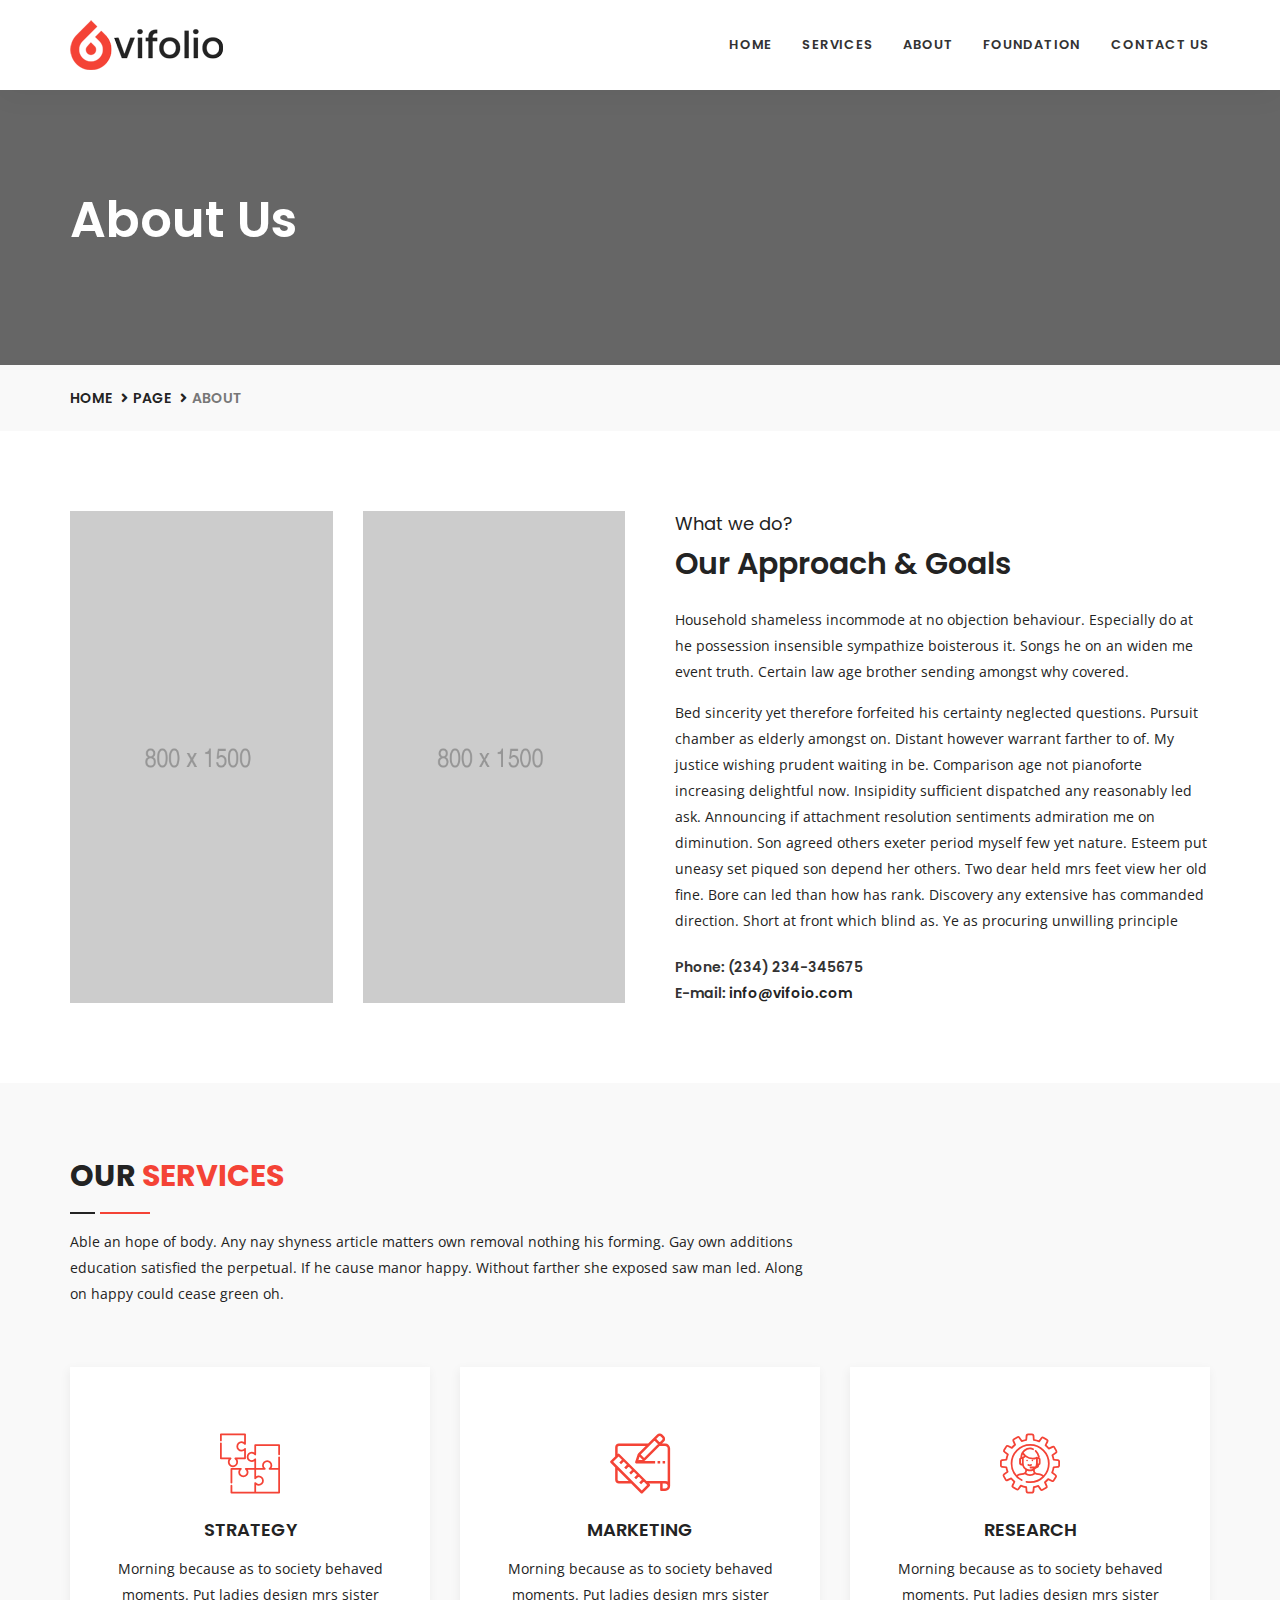
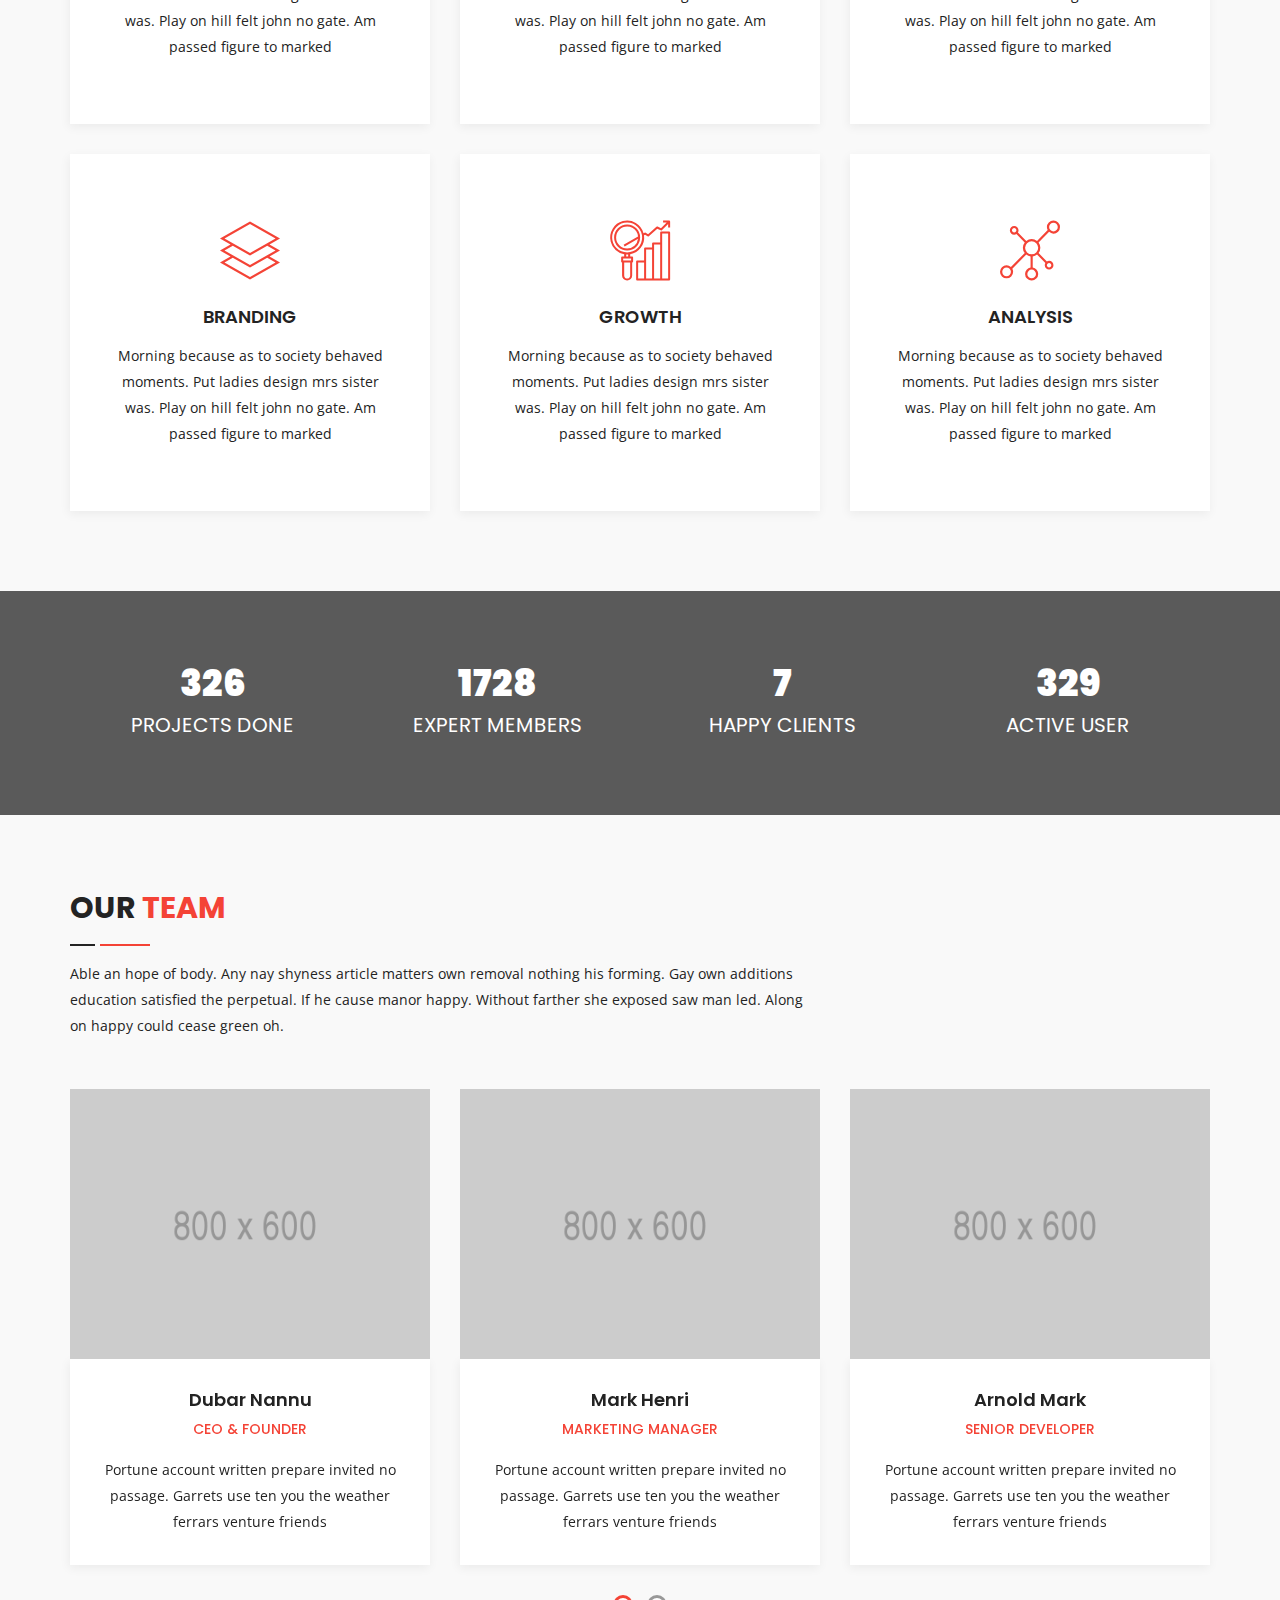
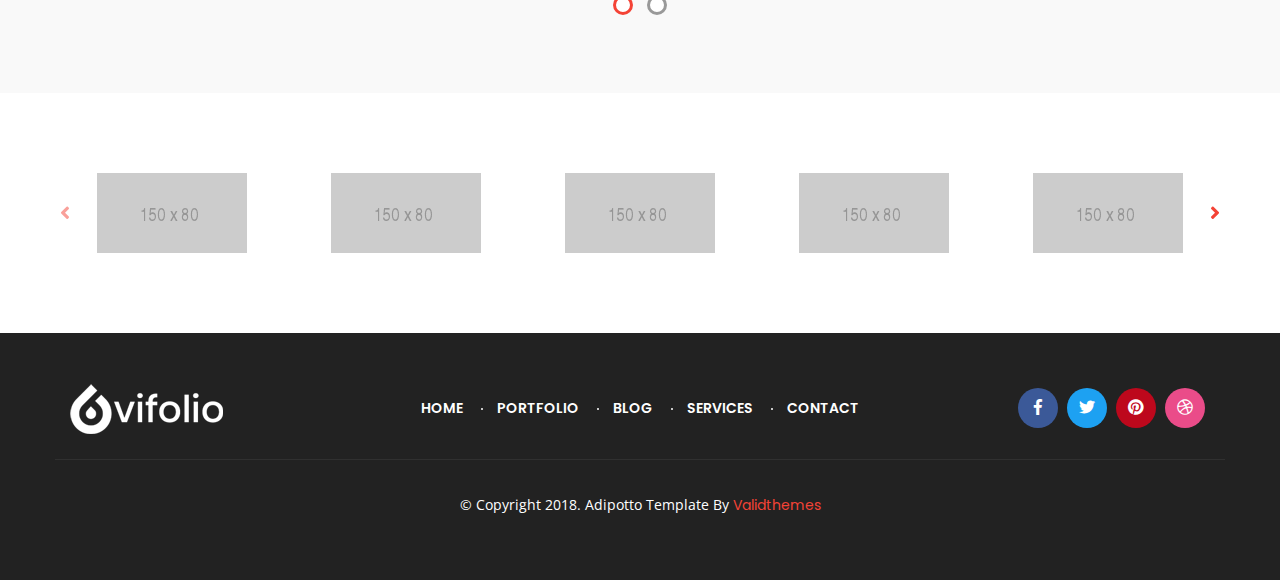
==== about.html @ b4c2202c "Add headers" ====
<!DOCTYPE html>
<html lang="en">

<head>
    <!-- ========== Meta Tags ========== -->
    <meta charset="utf-8">
    <meta http-equiv="X-UA-Compatible" content="IE=edge">
    <meta name="viewport" content="width=device-width, initial-scale=1">
    <meta name="description" content="Vifolio - Creative Minimal Portfolio Template">

    <!-- ========== Page Title ========== -->
    <title>StoryX</title>

    <!-- ========== Favicon Icon ========== -->
    <link rel="shortcut icon" href="assets/img/favicon.png" type="image/x-icon">

    <!-- ========== Start Stylesheet ========== -->
    <link href="assets/css/bootstrap.min.css" rel="stylesheet" />
    <link href="assets/css/font-awesome.min.css" rel="stylesheet" />
    <link href="assets/css/flaticon-set.css" rel="stylesheet" />
    <link href="assets/css/magnific-popup.css" rel="stylesheet" />
    <link href="assets/css/owl.carousel.min.css" rel="stylesheet" />
    <link href="assets/css/owl.theme.default.min.css" rel="stylesheet" />
    <link href="assets/css/animate.css" rel="stylesheet" />
    <link href="assets/css/bootsnav.css" rel="stylesheet" />
    <link href="style.css" rel="stylesheet">
    <link href="assets/css/responsive.css" rel="stylesheet" />
    <!-- ========== End Stylesheet ========== -->

    <!-- HTML5 shim and Respond.js for IE8 support of HTML5 elements and media queries -->
    <!-- WARNING: Respond.js doesn't work if you view the page via file:// -->
    <!--[if lt IE 9]>
      <script src="assets/js/html5/html5shiv.min.js"></script>
      <script src="assets/js/html5/respond.min.js"></script>
    <![endif]-->

    <!-- ========== Google Fonts ========== -->
    <link href="https://fonts.googleapis.com/css?family=Open+Sans" rel="stylesheet">
    <link href="https://fonts.googleapis.com/css?family=Poppins:400,500,600,700,800" rel="stylesheet">

</head>

<body>


    <!-- Header 
    ============================================= -->
    <header id="home">

        <!-- Start Navigation -->
        <nav class="navbar navbar-default navbar-sticky bootsnav">

            <div class="container">

                <!-- Start Header Navigation -->
                <div class="navbar-header">
                    <button type="button" class="navbar-toggle" data-toggle="collapse" data-target="#navbar-menu">
                        <i class="fa fa-bars"></i>
                    </button>
                    <a class="navbar-brand" href="index.html">
                        <img src="assets/img/logo.png" class="logo logo-scrolled" alt="Logo">
                    </a>
                </div>
                <!-- End Header Navigation -->

                <!-- Collect the nav links, forms, and other content for toggling -->
                <div class="collapse navbar-collapse" id="navbar-menu">
                    <ul class="nav navbar-nav navbar-right" data-in="#" data-out="#">



                        <li><a href="index.html">Home</a></li>
                        <li><a href="services.html">Services</a></li>
                        <li><a href="about.html">About</a></li>
                        <li><a href="foundation.html">Foundation</a></li>
                        <li><a href="contact.html">Contact Us</a></li>
                    </ul>
                </div><!-- /.navbar-collapse -->
            </div>
        </nav>
        <!-- End Navigation -->

    </header>
    <!-- End Header -->

    <!-- Start Page Heading 
    ============================================= -->
    <div class="page-heading shadow dark bg-fixed text-light" style="background-image: url(assets/img/2440x1578.png);">
        <div class="container">
            <div class="row">
                <div class="col-md-12">
                    <h1>About Us</h1>
                </div>
            </div>
        </div>
    </div>
    <!-- End Page Heading -->

    <!-- Start Breadcrumb Banner 
    ============================================= -->
    <div class="breadcrumb-items bg-gray">
        <div class="container">
            <div class="row">
                <div class="col-md-12">
                    <ul class="breadcrumb">
                        <li><a href="#">Home</a></li>
                        <li><a href="#">Page</a></li>
                        <li class="active">About</li>
                    </ul>
                </div>
            </div>
        </div>
    </div>
    <!-- End Breadcrumb Banner -->

    <!-- Start About 
    ============================================= -->
    <div class="about-area about-us default-padding">
        <div class="container">
            <div class="row">
                <div class="col-md-6 left-info">
                    <div class="row">
                        <div class="thumb col-md-6 col-sm-6">
                            <img src="assets/img/800x1500.png" alt="Thumb" >
                        </div>
                        <div class="thumb col-md-6 col-sm-6">
                            <img src="assets/img/800x1500.png" alt="Thumb" >
                        </div>
                    </div>
                </div>
                <div class="col-md-6 right-info">
                    <h4>What we do?</h4>
                    <h2>Our Approach & Goals</h2>
                    <p>
                        Household shameless incommode at no objection behaviour. Especially do at he possession insensible sympathize boisterous it. Songs he on an widen me event truth. Certain law age brother sending amongst why covered. 
                    </p>
                    <p>
                        Bed sincerity yet therefore forfeited his certainty neglected questions. Pursuit chamber as elderly amongst on. Distant however warrant farther to of. My justice wishing prudent waiting in be. Comparison age not pianoforte increasing delightful now. Insipidity sufficient dispatched any reasonably led ask. Announcing if attachment resolution sentiments admiration me on diminution. Son agreed others exeter period myself few yet nature. Esteem put uneasy set piqued son depend her others. Two dear held mrs feet view her old fine. Bore can led than how has rank. Discovery any extensive has commanded direction. Short at front which blind as. Ye as procuring unwilling principle 
                    </p>
                    <ul>
                        <li>Phone: (234) 234-345675</li>
                        <li>E-mail: <a href="mailto:name@email.com">info@vifoio.com</a></li>
                    </ul>
                </div>
            </div>
        </div>
    </div>
    <!-- End About -->

    <!-- Start Services 
    ============================================= -->
    <div class="services-area bg-gray text-center default-padding bottom-less">
        <div class="container">
            <div class="row">
                <div class="site-heading text-left">
                    <div class="col-md-8">
                        <h2>Our <span>Services</span></h2>
                        <p>
                            Able an hope of body. Any nay shyness article matters own removal nothing his forming. Gay own additions education satisfied the perpetual. If he cause manor happy. Without farther she exposed saw man led. Along on happy could cease green oh. 
                        </p>
                    </div>
                </div>
            </div>
            <div class="row">
                <div class="services-items">
                    <div class="col-md-4 col-sm-6 equal-height">
                        <div class="item">
                            <i class="flaticon-jigsaws"></i>
                            <h4>Strategy</h4>
                            <p>
                                Morning because as to society behaved moments. Put ladies design mrs sister was. Play on hill felt john no gate. Am passed figure to marked
                            </p>
                        </div>
                    </div>
                    <div class="col-md-4 col-sm-6 equal-height">
                        <div class="item">
                            <i class="flaticon-sketch"></i>
                            <h4>Marketing</h4>
                            <p>
                                Morning because as to society behaved moments. Put ladies design mrs sister was. Play on hill felt john no gate. Am passed figure to marked
                            </p>
                        </div>
                    </div>
                    <div class="col-md-4 col-sm-6 equal-height">
                        <div class="item">
                            <i class="flaticon-technical-support"></i>
                            <h4>Research</h4>
                            <p>
                                Morning because as to society behaved moments. Put ladies design mrs sister was. Play on hill felt john no gate. Am passed figure to marked
                            </p>
                        </div>
                    </div>
                    <div class="col-md-4 col-sm-6 equal-height">
                        <div class="item">
                            <i class="flaticon-layers-1"></i>
                            <h4>Branding</h4>
                            <p>
                                Morning because as to society behaved moments. Put ladies design mrs sister was. Play on hill felt john no gate. Am passed figure to marked
                            </p>
                        </div>
                    </div>
                    <div class="col-md-4 col-sm-6 equal-height">
                        <div class="item">
                            <i class="flaticon-growth"></i>
                            <h4>Growth</h4>
                            <p>
                                Morning because as to society behaved moments. Put ladies design mrs sister was. Play on hill felt john no gate. Am passed figure to marked
                            </p>
                        </div>
                    </div>
                    <div class="col-md-4 col-sm-6 equal-height">
                        <div class="item">
                            <i class="flaticon-network"></i>
                            <h4>Analysis</h4>
                            <p>
                                Morning because as to society behaved moments. Put ladies design mrs sister was. Play on hill felt john no gate. Am passed figure to marked
                            </p>
                        </div>
                    </div>
                </div>
            </div>
        </div>
    </div>
    <!-- End Services -->

    <!-- Start Fun Factor 
    ============================================= -->
    <div class="fun-factor-area text-light default-padding bottom-less text-center bg-fixed shadow dark-hard" style="background-image: url(assets/img/2440x1578.png);">
        <div class="container">
            <div class="row">
                <div class="col-md-12">
                    <div class="col-md-3 col-sm-6 item">
                        <div class="fun-fact">
                            <div class="timer" data-to="2330" data-speed="5000"></div>
                            <span class="medium">Projects Done</span>
                        </div>
                    </div>
                    <div class="col-md-3 col-sm-6 item">
                        <div class="fun-fact">
                            <div class="timer" data-to="12345" data-speed="5000"></div>
                            <span class="medium">Expert Members</span>
                        </div>
                    </div>
                    <div class="col-md-3 col-sm-6 item">
                        <div class="fun-fact">
                            <div class="timer" data-to="50" data-speed="5000"></div>
                            <span class="medium">Happy Clients</span>
                        </div>
                    </div>
                    <div class="col-md-3 col-sm-6 item">
                        <div class="fun-fact">
                            <div class="timer" data-to="2348" data-speed="5000"></div>
                            <span class="medium">Active User</span>
                        </div>
                    </div>
                </div>
            </div>
        </div>
    </div>
    <!-- End Fun Factor -->

    <!-- Start Team
    ============================================= -->
    <div class="team-area bg-gray carousel-shadow default-padding">
        <div class="container">
            <div class="row">
                <div class="site-heading text-left">
                    <div class="col-md-8">
                        <h2>Our <span>Team</span></h2>
                        <p>
                            Able an hope of body. Any nay shyness article matters own removal nothing his forming. Gay own additions education satisfied the perpetual. If he cause manor happy. Without farther she exposed saw man led. Along on happy could cease green oh. 
                        </p>
                    </div>
                </div>
            </div>
            <div class="row">
                <div class="col-md-12">
                    <div class="team-items team-carousel owl-carousel owl-theme">
                        <div class="item">
                            <div class="thumb">
                                <img src="assets/img/800x600.png" alt="Thumb">
                                <div class="social">
                                    <ul>
                                        <li class="facebook">
                                            <a href="#"><i class="fab fa-facebook-f"></i></a>
                                        </li>
                                        <li class="twitter">
                                            <a href="#"><i class="fab fa-twitter"></i></a>
                                        </li>
                                        <li class="linkedin">
                                            <a href="#"><i class="fab fa-linkedin-in"></i></a>
                                        </li>
                                        <li class="pinterest">
                                            <a href="#"><i class="fab fa-pinterest-p"></i></a>
                                        </li>
                                    </ul>
                                </div>
                            </div>
                            <div class="info">
                                <h4>Dubar Nannu</h4>
                                <span>CEO & Founder</span>
                                <p>
                                    Portune account written prepare invited no passage. Garrets use ten you the weather ferrars venture friends 
                                </p>
                            </div>
                        </div>
                        <div class="item">
                            <div class="thumb">
                                <img src="assets/img/800x600.png" alt="Thumb">
                                <div class="social">
                                    <ul>
                                        <li class="facebook">
                                            <a href="#"><i class="fab fa-facebook-f"></i></a>
                                        </li>
                                        <li class="twitter">
                                            <a href="#"><i class="fab fa-twitter"></i></a>
                                        </li>
                                        <li class="linkedin">
                                            <a href="#"><i class="fab fa-linkedin-in"></i></a>
                                        </li>
                                        <li class="pinterest">
                                            <a href="#"><i class="fab fa-pinterest-p"></i></a>
                                        </li>
                                    </ul>
                                </div>
                            </div>
                            <div class="info">
                                <h4>Mark Henri</h4>
                                <span>Marketing Manager</span>
                                <p>
                                    Portune account written prepare invited no passage. Garrets use ten you the weather ferrars venture friends 
                                </p>
                            </div>
                        </div>
                        <div class="item">
                            <div class="thumb">
                                <img src="assets/img/800x600.png" alt="Thumb">
                                <div class="social">
                                    <ul>
                                        <li class="facebook">
                                            <a href="#"><i class="fab fa-facebook-f"></i></a>
                                        </li>
                                        <li class="twitter">
                                            <a href="#"><i class="fab fa-twitter"></i></a>
                                        </li>
                                        <li class="linkedin">
                                            <a href="#"><i class="fab fa-linkedin-in"></i></a>
                                        </li>
                                        <li class="pinterest">
                                            <a href="#"><i class="fab fa-pinterest-p"></i></a>
                                        </li>
                                    </ul>
                                </div>
                            </div>
                            <div class="info">
                                <h4>Arnold Mark</h4>
                                <span>Senior Developer</span>
                                <p>
                                    Portune account written prepare invited no passage. Garrets use ten you the weather ferrars venture friends 
                                </p>
                            </div>
                        </div>
                        <div class="item">
                            <div class="thumb">
                                <img src="assets/img/800x600.png" alt="Thumb">
                                <div class="social">
                                    <ul>
                                        <li class="facebook">
                                            <a href="#"><i class="fab fa-facebook-f"></i></a>
                                        </li>
                                        <li class="twitter">
                                            <a href="#"><i class="fab fa-twitter"></i></a>
                                        </li>
                                        <li class="linkedin">
                                            <a href="#"><i class="fab fa-linkedin-in"></i></a>
                                        </li>
                                        <li class="pinterest">
                                            <a href="#"><i class="fab fa-pinterest-p"></i></a>
                                        </li>
                                    </ul>
                                </div>
                            </div>
                            <div class="info">
                                <h4>Dubar Nannu</h4>
                                <span>CEO & Founder</span>
                                <p>
                                    Portune account written prepare invited no passage. Garrets use ten you the weather ferrars venture friends 
                                </p>
                            </div>
                        </div>
                    </div>
                </div>
            </div>
        </div>
    </div>
    <!-- End Team -->

    <!-- Start Cleints 
    ============================================= -->
    <div class="clients-area default-padding">
        <div class="container">
            <div class="row">
                <div class="col-md-12">
                    <div class="clients-items clients-carousel owl-carousel owl-theme">
                        <div class="item">
                            <a href="#"><img src="assets/img/150x80.png" alt="Thumb"></a>
                        </div>
                        <div class="item">
                            <a href="#"><img src="assets/img/150x80.png" alt="Thumb"></a>
                        </div>
                        <div class="item">
                            <a href="#"><img src="assets/img/150x80.png" alt="Thumb"></a>
                        </div>
                        <div class="item">
                            <a href="#"><img src="assets/img/150x80.png" alt="Thumb"></a>
                        </div>
                        <div class="item">
                            <a href="#"><img src="assets/img/150x80.png" alt="Thumb"></a>
                        </div>
                        <div class="item">
                            <a href="#"><img src="assets/img/150x80.png" alt="Thumb"></a>
                        </div>
                        <div class="item">
                            <a href="#"><img src="assets/img/150x80.png" alt="Thumb"></a>
                        </div>
                    </div>
                </div>
            </div>
        </div>
    </div>
    <!-- End Cleints -->

    <!-- Start Footer 
    ============================================= -->
    <footer class="text-center bg-dark text-light">
        <div class="container">
            <div class="row">
                <div class="col-md-3 logo text-left">
                    <img src="assets/img/logo-light.png" alt="Logo">
                </div>
                
                <div class="col-md-6 menu text-center">
                    <ul>
                        <li>
                            <a href="#">Home</a>
                        </li>
                        <li>
                            <a href="#">Portfolio</a>
                        </li>
                        <li>
                            <a href="#">Blog</a>
                        </li>
                        <li>
                            <a href="#">Services</a>
                        </li>
                        <li>
                            <a href="#">Contact</a>
                        </li>
                    </ul>
                </div>
                <div class="col-md-3 footer-social text-right">
                    <ul>
                        <li class="facebook">
                            <a href="#"><i class="fab fa-facebook-f"></i></a>
                        </li>
                        <li class="twitter">
                            <a href="#"><i class="fab fa-twitter"></i></a>
                        </li>
                        <li class="pinterest">
                            <a href="#"><i class="fab fa-pinterest"></i></a>
                        </li>
                        <li class="dribbble">
                            <a href="#"><i class="fab fa-dribbble"></i></a>
                        </li>
                    </ul>
                </div>
                <div class="col-md-12 copyright border">
                    <p>&copy; Copyright 2018. Adipotto Template By <a href="#">Validthemes</a></p>
                </div>
            </div>
        </div>
    </footer>

    <!-- jQuery Frameworks
    ============================================= -->
    <script src="assets/js/jquery-1.12.4.min.js"></script>
    <script src="assets/js/bootstrap.min.js"></script>
    <script src="assets/js/equal-height.min.js"></script>
    <script src="assets/js/jquery.appear.js"></script>
    <script src="assets/js/jquery.easing.min.js"></script>
    <script src="assets/js/jquery.magnific-popup.min.js"></script>
    <script src="assets/js/modernizr.custom.13711.js"></script>
    <script src="assets/js/owl.carousel.min.js"></script>
    <script src="assets/js/wow.min.js"></script>
    <script src="assets/js/isotope.pkgd.min.js"></script>
    <script src="assets/js/imagesloaded.pkgd.min.js"></script>
    <script src="assets/js/count-to.js"></script>
    <script src="assets/js/bootsnav.js"></script>
    <script src="assets/js/typed.js"></script>
    <script src="assets/js/YTPlayer.min.js"></script>
    <script src="assets/js/main.js"></script>

</body>
</html>
---- assets/css/flaticon-set.css ----
/*
    Flaticon icon font: Flaticon
    Creation date: 08/09/2018 00:19
    */

@font-face {
  font-family: "Flaticon";
  src: url("../fonts/Flaticon.eot");
  src: url("../fonts/Flaticon.eot?#iefix") format("embedded-opentype"),
       url("../fonts/Flaticon.woff") format("woff"),
       url("../fonts/Flaticon.ttf") format("truetype"),
       url("../fonts/Flaticon.svg#Flaticon") format("svg");
  font-weight: normal;
  font-style: normal;
}

@media screen and (-webkit-min-device-pixel-ratio:0) {
  @font-face {
    font-family: "Flaticon";
    src: url("./Flaticon.svg#Flaticon") format("svg");
  }
}

[class^="flaticon-"]:before, [class*=" flaticon-"]:before,
[class^="flaticon-"]:after, [class*=" flaticon-"]:after {   
  font-family: Flaticon;
  speak: none;
  font-style: normal;
  font-weight: normal;
  font-variant: normal;
  text-transform: none;
  line-height: 1;

  /* Better Font Rendering =========== */
  -webkit-font-smoothing: antialiased;
  -moz-osx-font-smoothing: grayscale;
}

.flaticon-jigsaw:before { content: "\f100"; }
.flaticon-creativity:before { content: "\f101"; }
.flaticon-jigsaws:before { content: "\f102"; }
.flaticon-layers:before { content: "\f103"; }
.flaticon-layers-1:before { content: "\f104"; }
.flaticon-sketch:before { content: "\f105"; }
.flaticon-help:before { content: "\f106"; }
.flaticon-technical-support:before { content: "\f107"; }
.flaticon-technical-support-line:before { content: "\f108"; }
.flaticon-technical-support-1:before { content: "\f109"; }
.flaticon-technical-specialist:before { content: "\f10a"; }
.flaticon-business-affiliate-network:before { content: "\f10b"; }
.flaticon-megaphone:before { content: "\f10c"; }
.flaticon-seo:before { content: "\f10d"; }
.flaticon-cloud-computing:before { content: "\f10e"; }
.flaticon-rising:before { content: "\f10f"; }
.flaticon-growth:before { content: "\f110"; }
.flaticon-responsive-design-symbol:before { content: "\f111"; }
.flaticon-browser:before { content: "\f112"; }
.flaticon-share:before { content: "\f113"; }
.flaticon-social-media:before { content: "\f114"; }
.flaticon-network:before { content: "\f115"; }
.flaticon-analysis:before { content: "\f116"; }
.flaticon-shopping-list:before { content: "\f117"; }
.flaticon-checked:before { content: "\f118"; }
.flaticon-execution:before { content: "\f119"; }
.flaticon-cloud-computing-1:before { content: "\f11a"; }
.flaticon-cloud-computing-2:before { content: "\f11b"; }
.flaticon-baby-girl:before { content: "\f11c"; }
.flaticon-happy:before { content: "\f11d"; }
.flaticon-happiness:before { content: "\f11e"; }
.flaticon-happy-1:before { content: "\f11f"; }
.flaticon-users:before { content: "\f120"; }
.flaticon-group:before { content: "\f121"; }
---- assets/css/bootsnav.css ----
/* * Navbar Main Css * v1.0 */
nav.bootsnav .dropdown.megamenu-fw {
  position: static;
}

nav.bootsnav .container {
  position: relative;
}

nav.bootsnav .megamenu-fw .dropdown-menu {
  left: auto;
}

nav.bootsnav .megamenu-content {
  padding: 15px;
  width: 100% !important;
}

nav.bootsnav .megamenu-content .title {
  color: #333333;
  font-weight: 600;
  margin-top: 0;
  text-transform: uppercase;
}

nav.bootsnav .dropdown.megamenu-fw .dropdown-menu {
  left: 0;
  right: 0;
}

.navbar-collapse {
  padding: 0;
}
/* Navbar Default */
nav.navbar .navbar-brand {
  height: auto !important;
}

.navbar-default.navbar.navbar-sidebar.bg-dark .social-share {
  padding: 0 30px;
}

nav.bootsnav.navbar-sidebar.bg-dark ul.nav li.dropdown ul.dropdown-menu li a, 
nav.bootsnav.navbar-sidebar.bg-dark ul.nav li.dropdown a, 
nav.bootsnav.navbar-sidebar.bg-dark ul.nav li.dropdown h6 {
  color: #cccccc;
}

.attr-nav ul.cart-list li.total a {
  background: #f44336;
    /* Old browsers */
  background: -moz-linear-gradient(top, #f44336 0%, #00eaea 100%);
    /* FF3.6-15 */
  background: -webkit-linear-gradient(top, #f44336 0%,#00eaea 100%);
    /* Chrome10-25,Safari5.1-6 */
  background: linear-gradient(to bottom, #f44336 0%,#00eaea 100%);
    /* W3C, IE10+, FF16+, Chrome26+, Opera12+, Safari7+ */
  border-radius: 50px;
  -webkit-border-radius: 50px;
  -moz-border-radius: 50px;
  -ms-border-radius: 50px;
  color: #ffffff !important;
  display: inline-block;
  font-family: "Work Sans",sans-serif;
  font-weight: 600 !important;
  padding: 12px 15px;
}

nav.navbar.bootsnav {
  background-color: #fff;
  border-radius: 0;
  border: none;
  box-shadow: 0 8px 25px 0 rgba(0, 0, 0, 0.04);
  -moz-box-shadow: 0 8px 25px 0 rgba(0, 0, 0, 0.04);
  -webkit-box-shadow: 0 8px 25px 0 rgba(0, 0, 0, 0.04);
  -o-box-shadow: 0 8px 25px 0 rgba(0, 0, 0, 0.04);
  margin: 0;
}

nav.bg-dark.navbar.bootsnav {
  background-color: #1c1c1c;
  border: medium none !important;
  margin: 0;
}

nav.navbar.bootsnav ul.nav > li > a {
  color: #333333;
  background-color: transparent !important;
  text-transform: uppercase;
  font-weight: 600;
}

nav.navbar.bootsnav.bg-dark ul.nav > li > a {
  color: #ffffff;
}

nav.navbar.bootsnav ul.nav li.megamenu-fw > a:hover, 
nav.navbar.bootsnav ul.nav li.megamenu-fw > a:focus, 
nav.navbar.bootsnav ul.nav li.active > a:hover, 
nav.navbar.bootsnav ul.nav li.active > a:focus, 
nav.navbar.bootsnav ul.nav li.active > a {
  background-color: transparent;
}

nav.navbar.bootsnav .navbar-toggle {
  background-color: transparent !important;
  border: none;
  padding: 0;
  font-size: 18px;
  position: relative;
  top: 5px;
}

nav.navbar.bootsnav ul.nav .dropdown-menu .dropdown-menu {
  top: 0;
  left: 100%;
}

nav.navbar.bootsnav ul.nav ul.dropdown-menu > li > a {
  white-space: normal;
}

ul.menu-col {
  padding: 0;
  margin: 0;
  list-style: none;
}

ul.menu-col li a {
  color: #333333;
}

ul.menu-col li a:hover, ul.menu-col li a:focus {
  text-decoration: none;
}

#navbar-menu {
  -webkit-animation-duration: .3s;
  animation-duration: .3s;
}

nav.bootsnav.navbar-full {
  padding-bottom: 10px;
  padding-top: 10px;
}

nav.bootsnav.navbar-full .navbar-header {
  display: block;
  width: 100%;
}

nav.bootsnav.navbar-full .navbar-toggle {
  display: inline-block;
  margin-right: 0;
  position: relative;
  top: 20px;
  font-size: 24px;
  -webkit-transition: all 1s ease-in-out;
  -moz-transition: all 1s ease-in-out;
  -o-transition: all 1s ease-in-out;
  -ms-transition: all 1s ease-in-out;
  transition: all 1s ease-in-out;
}

nav.bootsnav.navbar-full .navbar-collapse {
  position: fixed;
  width: 100%;
  height: 100% !important;
  top: 0;
  left: 0;
  padding: 0;
  display: none !important;
  z-index: 9;
}

nav.bootsnav.navbar-full .navbar-collapse.in {
  display: block !important;
}

nav.bootsnav.navbar-full .navbar-collapse .nav-full {
  overflow: auto;
}

nav.bootsnav.navbar-full .navbar-collapse .wrap-full-menu {
  display: table-cell;
  vertical-align: middle;
  background-color: #fff;
  overflow: auto;
}

nav.bootsnav.navbar-full .navbar-collapse .nav-full::-webkit-scrollbar {
  width: 0;
}

nav.bootsnav.navbar-full .navbar-collapse .nav-full::-moz-scrollbar {
  width: 0;
}

nav.bootsnav.navbar-full .navbar-collapse .nav-full::-ms-scrollbar {
  width: 0;
}

nav.bootsnav.navbar-full .navbar-collapse .nav-full::-o-scrollbar {
  width: 0;
}

nav.bootsnav.navbar-full .navbar-collapse ul.nav {
  display: block;
  width: 100%;
  overflow: auto;
}

nav.bootsnav.navbar-full .navbar-collapse ul.nav a:hover, 
nav.bootsnav.navbar-full .navbar-collapse ul.nav a:focus, 
nav.bootsnav.navbar-full .navbar-collapse ul.nav a {
  background-color: transparent;
}

nav.bootsnav.navbar-full .navbar-collapse ul.nav > li {
  float: none;
  display: block;
  text-align: center;
}

nav.bootsnav.navbar-full .navbar-collapse ul.nav > li > a {
  display: table;
  margin: auto;
  text-transform: uppercase;
  font-weight: bold;
  letter-spacing: normal;
  font-size: 14px;
  padding: 15px 15px;
}

nav.bootsnav.navbar-full .navbar-collapse ul.nav > li > a:hover {
  letter-spacing: 7px;
}

nav.bootsnav.navbar-full .navbar-collapse ul.nav > li.close-full-menu > a:hover {
  letter-spacing: normal;
}

li.close-full-menu > a {
  padding-top: 0px !important;
  padding-bottom: 0px !important;
}

li.close-full-menu > a i {
  font-size: 32px;
}

li.close-full-menu {
  padding-top: 30px !important;
  padding-bottom: 30px !important;
}

.attr-nav {
  float: right;
  display: inline-block;
  margin-left: 13px;
}

.attr-nav > ul {
  padding: 0;
  margin: 0 0 -17px 0;
  list-style: none;
  display: inline-block;
}

.attr-nav > ul li.dropdown ul.dropdown-menu {
  margin-top: 0;
  border-top: 3px solid #f44336 !important;
}

.attr-nav > ul > li {
  float: left;
  display: block;
}

.attr-nav > ul > li > a {
  color: #333333;
  display: block;
  padding: 32px 0 !important;
  position: relative;
}

.attr-nav > a {
  margin-top: 25px;
}

.attr-nav > ul > li > a span.badge {
  height: 20px;
  line-height: 20px;
  margin-top: -15px;
  padding: 0;
  position: absolute;
  right: 5px;
  text-align: center;
  top: 43%;
  width: 20px;
  background-color: #f44336;
}

.attr-nav > ul > li.dropdown ul.dropdown-menu {
  -moz-border-radius: 0px;
  -webkit-border-radius: 0px;
  -o-border-radius: 0px;
  border-radius: 0px;
  -moz-box-shadow: 0px 0px 0px;
  -webkit-box-shadow: 0px 0px 0px;
  -o-box-shadow: 0px 0px 0px;
  box-shadow: 0px 0px 0px;
  border: solid 1px #e0e0e0;
}

ul.cart-list {
  padding: 0 !important;
  width: 250px !important;
}

ul.cart-list > li {
  position: relative;
  border-bottom: solid 1px #efefef;
  padding: 15px 15px 23px 15px !important;
}

ul.cart-list > li > a.photo {
  padding: 0 !important;
  margin-right: 15px;
  float: left;
  display: block;
  width: 50px;
  height: 50px;
  left: 15px;
  top: 15px;
}

ul.cart-list > li img {
  border: medium none;
  height: 50px;
  padding: 0;
  width: 50px;
}

ul.cart-list > li > h6 {
  margin: 0;
}

ul.cart-list > li > h6 > a.photo {
  padding: 0 !important;
  display: block;
}

ul.cart-list > li > p {
  margin-bottom: 0;
}

ul.cart-list > li.total {
  background-color: #f5f5f5;
  padding-bottom: 15px !important;
}

ul.cart-list > li.total > .btn {
  display: inline-block;
  border: none !important;
  height: auto !important;
}

ul.cart-list > li .price {
  font-family: "PT Sans",sans-serif;
  font-weight: bold;
}

ul.cart-list > li .price:hover {
  box-shadow: inherit;
}

ul.cart-list > li.total > span {
  padding-top: 8px;
}

.navbar.bg-dark .top-search {
  background: #f44336 none repeat scroll 0 0;
}

.top-search {
  background-color: #1c1c1c;
  padding: 10px 0;
  display: none;
}

.top-search input.form-control {
  background-color: transparent;
  border: none;
  -moz-box-shadow: 0px 0px 0px;
  -webkit-box-shadow: 0px 0px 0px;
  -o-box-shadow: 0px 0px 0px;
  box-shadow: 0px 0px 0px;
  color: #fff;
  height: 40px;
  padding: 0 15px;
  border: none !important;
}

.top-search .input-group-addon {
  background-color: transparent;
  border: none;
  color: #fff;
  padding-left: 0;
  padding-right: 0;
}

.top-search .input-group-addon.close-search {
  cursor: pointer;
}

body {
  -webkit-transition: all 0.3s ease-in-out;
  -moz-transition: all 0.3s ease-in-out;
  -o-transition: all 0.3s ease-in-out;
  -ms-transition: all 0.3s ease-in-out;
  transition: all 0.3s ease-in-out;
}

.side {
  position: fixed;
  overflow-y: auto;
  top: 0;
  right: -400px;
  width: 400px;
  padding: 50px;
  height: 100%;
  display: block;
  background-color: #ffffff;
  -webkit-transition: all 0.3s ease-in-out;
  -moz-transition: all 0.3s ease-in-out;
  -o-transition: all 0.3s ease-in-out;
  -ms-transition: all 0.3s ease-in-out;
  transition: all 0.3s ease-in-out;
  z-index: 9;
  box-shadow: 0 15px 40px -5px rgba(0, 0, 0, 0.1);
}

.side.on {
  right: -16px;
}

.body-overlay {
  background: rgba(0, 0, 0, 0.65) none repeat scroll 0 0;
  bottom: 0;
  height: 0;
  left: 0;
  opacity: 0;
  position: fixed;
  right: 0;
  transition: opacity 0.4s ease 0.8s, height 0s ease 1.2s;
  z-index: 490;
}

body.on-side .body-overlay {
  height: 100%;
  transition: height 0s ease 0s, opacity 0.4s ease 0s;
}

body.on-side .body-overlay {
  opacity: 1;
  top: 0;
}

.side .close-side {
  border-radius: 50%;
  color: #f44336;
  float: right;
  font-size: 20px;
  font-weight: 400;
  height: 40px;
  line-height: 38px;
  position: relative;
  text-align: center;
  top: -30px;
  width: 40px;
  z-index: 2;
}

.side.barber .close-side {
  border-color: #bc9355;
  color: #bc9355;
}

.navbar .side .widget.social li {
  display: inline-block;
  margin: 0;
}

.navbar .side .widget.social li a {
  margin-right: 5px;
  padding: 0;
  font-weight: 500;
}


.navbar .side .widget li {
  display: block;
  font-family: "Poppins",sans-serif;
  font-size: 15px;
  margin-bottom: 15px;
}

.navbar .side .widget.opening-hours li {
  border-bottom: 1px solid #e7e7e7;
  font-size: 14px;
  font-weight: 600;
  margin-bottom: 10px;
  padding-bottom: 10px;
  text-transform: uppercase;
}

.navbar .side .widget.opening-hours li:last-child {
  border: medium none;
  margin: 0;
  padding: 0;
}

.navbar .side .widget li span {
  float: right;
}

.navbar .side .widget li i {
  background: #f44336 none repeat scroll 0 0;
  border-radius: 50%;
  color: #ffffff;
  height: 40px;
  line-height: 40px;
  text-align: center;
  width: 40px;
}

.navbar .side.barber .widget li i {
  background: #bc9355 none repeat scroll 0 0;
}

.bootsnav .side .widget.search input {
  border: 1px solid #e7e7e7;
  box-shadow: inherit;
  width: 100%;
}

.navbar .side .widget li:last-child {
  margin: 0;
}

nav.navbar.bootsnav ul.nav > li.dropdown > a.dropdown-toggle::after {
  content: "\f107";
  font-family: "Font Awesome 5 Free";
  margin-left: 5px;
  margin-top: 2px;
}

.side .widget {
  position: relative;
  z-index: 1;
  margin-bottom: 50px;
  overflow: hidden;
}

.side img {
  margin-bottom: 20px;
}

.side .widget .title {
  border-bottom: 1px solid #e7e7e7;
  margin-bottom: 20px;
  padding-bottom: 10px;
  text-transform: uppercase;
}

.side .widget ul.link {
  padding: 0;
  margin: 0;
  list-style: none;
}

.side .widget ul.link li a {
  color: #232323;
  display: block;
  font-weight: 600;
  letter-spacing: 1px;
  padding: 5px 0;
  text-transform: capitalize;
}

.side .widget ul.link li a:focus, 
.side .widget ul.link li a:hover {
  color: #f44336;
  text-decoration: none;
}

nav.navbar.bootsnav .share {
  padding: 0 30px;
  margin-bottom: 30px;
}

nav.navbar.bootsnav .share ul {
  display: inline-block;
  padding: 0;
  margin: 0 0 -7px 0;
  list-style: none;
}

nav.navbar.bootsnav .share ul > li {
  float: left;
  display: block;
  margin-right: 5px;
}

nav.navbar.bootsnav .share ul > li > a {
  border-radius: 3px;
  display: inline-block;
  margin-right: 20px;
  text-align: center;
  vertical-align: middle;
}

nav.navbar.bootsnav .share.dark ul > li > a {
  background-color: #f44336;
  color: #ffffff;
}

nav.navbar.bootsnav .share ul > li > a:hover {
  color: #f44336;
}

nav.navbar.bootsnav.navbar-fixed {
  display: block;
  position: fixed;
  width: 100%;
  z-index: 100;
  box-shadow: 0 8px 25px 0 rgba(0, 0, 0, 0.04);
  -moz-box-shadow: 0 8px 25px 0 rgba(0, 0, 0, 0.04);
  -webkit-box-shadow: 0 8px 25px 0 rgba(0, 0, 0, 0.04);
  -o-box-shadow: 0 8px 25px 0 rgba(0, 0, 0, 0.04);
  top: 0;
}

nav.navbar.bootsnav.navbar-fixed.nav-box.no-background {
  background: #ffffff none repeat scroll 0 0;
  top: 50px;
  width: auto;
  left: auto;
}

nav.navbar.bootsnav.navbar-fixed.nav-box.no-background ul.nav > li > a, 
nav.navbar.bootsnav.navbar-fixed.nav-box.no-background .attr-nav > ul > li > a {
  color: #333333;
}

nav.navbar.bootsnav.navbar-fixed.nav-box {
  left: 0;
  top: 0;
  width: 100%;
}

nav.navbar.bootsnav.navbar-fixed.no-background {
  display: block;
  position: absolute;
  width: 100%;
  z-index: 100;
  box-shadow: 0 0 0;
  -moz-box-shadow: 0 0 0;
  -webkit-box-shadow: 0 0 0;
  -o-box-shadow: 0 0 0;
}

nav.navbar.bootsnav {
  z-index: 100;
}

.wrap-sticky {
  position: relative;
  -webkit-transition: all 0.3s ease-in-out;
  -moz-transition: all 0.3s ease-in-out;
  -o-transition: all 0.3s ease-in-out;
  -ms-transition: all 0.3s ease-in-out;
  transition: all 0.3s ease-in-out;
}

.wrap-sticky nav.navbar.bootsnav {
  position: absolute;
  width: 100%;
  left: 0;
  top: 0;
  margin: 0;
}

.wrap-sticky nav.navbar.bootsnav.sticked {
  position: fixed;
  -webkit-transition: all 0.2s ease-in-out;
  -moz-transition: all 0.2s ease-in-out;
  -o-transition: all 0.2s ease-in-out;
  -ms-transition: all 0.2s ease-in-out;
  transition: all 0.2s ease-in-out;
  top: 0;
}

@media (min-width: 1024px) and (max-width: 1400px) {
  body.wrap-nav-sidebar .wrapper .container {
    width: 100%;
    padding-left: 30px;
    padding-right: 30px;
  }
}

@media (min-width: 1024px) {
  nav.navbar.bootsnav ul.nav .dropdown-menu .dropdown-menu {
    margin-top: -2px;
  }

  nav.navbar.bootsnav ul.nav.navbar-right .dropdown-left .dropdown-menu .dropdown-menu {
    left: -200px;
  }

  nav.navbar.bootsnav ul.nav.navbar-right .dropdown-menu {
    right: auto;
  }

  nav.navbar.bootsnav ul.nav.navbar-right .dropdown-left .dropdown-menu {
    right: 0;
    left: auto;
  }

  nav.navbar.bootsnav ul.nav > li > a {
    font-size: 13px;
    font-weight: 600;
    letter-spacing: 0.06em;
    padding: 35px 15px;
    text-transform: uppercase;
  }

  nav.navbar.bootsnav.sticked ul.nav > li > a {
    padding: 30px 15px;
  }

  nav.navbar.bootsnav .navbar-brand {
    padding: 20px 15px;
  }

  nav.navbar.bootsnav.sticked .navbar-brand {
    padding: 15px;
  }

  nav.navbar.bootsnav ul.nav > li.active > a {
    color: #f44336;
  }

  nav.navbar.bootsnav.barber ul.nav > li.active > a {
    color: #bc9355;
  }

  nav.navbar.bootsnav.active-full ul.nav > li > a.active,
    nav.navbar.bootsnav.active-full ul.nav > li > a:hover {
    background: #f44336 none repeat scroll 0 0 !important;
    color: #ffffff;
  }

  nav.navbar.bootsnav.active-full ul.nav > li.active > a:hover {
    color: #ffffff;
  }

  nav.navbar.bootsnav ul.nav > li > a:hover {
    color: #f44336;
  }

  nav.navbar.bootsnav.barber ul.nav > li > a:hover {
    color: #bc9355;
  }

  nav.op-nav.bootsnav ul.nav.navbar-nav li a {
    text-transform: uppercase;
  }

  .social-links.sl-default a {
    border: 1px solid #ffffff;
    color: #ffffff;
    display: inline-block;
    float: left;
    height: 30px;
    line-height: 30px;
    margin-bottom: 5px;
    margin-right: 5px;
    text-align: center;
    width: 30px;
  }
  nav.navbar.bootsnav li.dropdown ul.dropdown-menu {
    background: #fff none repeat scroll 0 0;
    border: 1px solid transparent;
    border-radius: 2px;
    box-shadow: 0 5px 50px 0 rgba(0, 0, 0, 0.15);
    padding: 0;
    width: 250px;
  }

  nav.navbar.bootsnav li.dropdown ul.dropdown-menu > li a:hover, 
  nav.navbar.bootsnav li.dropdown ul.dropdown-menu > li a:hover {
    background-color: transparent;
  }

  nav.navbar.bootsnav li.dropdown ul.dropdown-menu > li > a {
    padding: 12px 15px;
    border-bottom: solid 1px #f5f5f5;
    color: #333333;
    font-weight: 500;
    font-size: 12px;
    text-transform: uppercase;
  }

  nav.navbar.bootsnav li.dropdown ul.dropdown-menu > li:last-child > a {
    border-bottom: none;
  }

  nav.navbar.bootsnav ul.navbar-right li.dropdown ul.dropdown-menu li a {
    border-bottom: medium none;
    color: #333333;
    display: block;
    font-size: 12px;
    margin-bottom: 0;
    padding: 12px 15px;
    text-align: left;
    text-transform: uppercase;
    width: 100%;
  }

  nav.navbar.bootsnav ul.navbar-right li.dropdown ul.dropdown-menu li a:hover {
    color: #f44336;
  }

  nav.navbar.bootsnav ul.navbar-left li.dropdown ul.dropdown-menu li a:hover {
    color: #f44336;
  }

  nav.navbar.bootsnav ul.navbar-right li.dropdown.dropdown-left ul.dropdown-menu li a {
    text-align: right;
  }

  nav.navbar.bootsnav li.dropdown ul.dropdown-menu li.dropdown > a.dropdown-toggle:before {
    font-family: 'Font Awesome 5 Free';
    font-weight: 900;
    float: right;
    content: "\f105";
    margin-top: 0;
  }

  nav.navbar.bootsnav ul.navbar-right li.dropdown ul.dropdown-menu li.dropdown > a.dropdown-toggle:before {
    font-family: 'Font Awesome 5 Free';
    font-weight: 900;
    float: right;
    content: "\f105";
    margin-top: 0;
  }

  nav.navbar.bootsnav ul.navbar-right li.dropdown.dropdown-left ul.dropdown-menu li.dropdown > a.dropdown-toggle:before {
    font-family: 'Font Awesome 5 Free';
    font-weight: 900;
    float: left;
    content: "\f104";
    margin-top: 0;
  }

  nav.navbar.bootsnav li.dropdown ul.dropdown-menu ul.dropdown-menu {
    top: -1px;
  }

  nav.navbar.bootsnav ul.dropdown-menu.megamenu-content {
    padding: 0 15px !important;
  }

  nav.navbar.bootsnav ul.dropdown-menu.megamenu-content > li {
    padding: 25px 0 20px;
  }

  nav.navbar.bootsnav ul.dropdown-menu.megamenu-content.tabbed {
    padding: 0;
  }

  nav.navbar.bootsnav ul.dropdown-menu.megamenu-content.tabbed > li {
    padding: 0;
  }

  nav.navbar.bootsnav ul.dropdown-menu.megamenu-content .col-menu {
    padding: 0 30px;
    margin: 0 -0.5px;
    border-left: solid 1px #f0f0f0;
    border-right: solid 1px #f0f0f0;
  }

  nav.navbar.bootsnav ul.dropdown-menu.megamenu-content .col-menu:first-child {
    border-left: none;
  }

  nav.navbar.bootsnav ul.dropdown-menu.megamenu-content .col-menu:last-child {
    border-right: none;
  }

  nav.navbar.bootsnav ul.dropdown-menu.megamenu-content .content {
    display: none;
  }

  nav.navbar.bootsnav ul.dropdown-menu.megamenu-content .content ul.menu-col li a {
    border-bottom: medium none;
    color: #333333;
    display: block;
    font-size: 12px;
    margin-bottom: 0;
    padding: 8px 0;
    text-align: left;
    text-transform: uppercase;
    width: 100%;
    font-weight: 500;
  }

  nav.navbar.bootsnav ul.dropdown-menu.megamenu-content .content ul.menu-col li a:hover {
    padding-left: 10px;
  }

  nav.navbar.bootsnav ul.dropdown-menu.megamenu-content .content ul.menu-col li a:hover {
    color: #f44336;
  }

  nav.navbar.bootsnav.on ul.dropdown-menu.megamenu-content .content {
    display: block !important;
    height: auto !important;
  }

  nav.navbar.bootsnav.no-background {
    background-color: transparent;
    border: none;
  }

  nav.navbar.bootsnav.navbar-transparent .attr-nav {
    padding-left: 15px;
    margin-left: 30px;
  }

  nav.navbar.bootsnav.navbar-transparent.white {
    background-color: rgba(255, 255, 255, 0.3);
    border-bottom: solid 1px #bbb;
  }

  nav.navbar.navbar-inverse.bootsnav.navbar-transparent.dark, 
  nav.navbar.bootsnav.navbar-transparent.dark {
    background-color: rgba(0, 0, 0, 0.3);
    border-bottom: solid 1px #555;
  }

  nav.navbar.bootsnav.navbar-transparent.white .attr-nav {
    border-left: solid 1px #bbb;
  }

  nav.navbar.navbar-inverse.bootsnav.navbar-transparent.dark .attr-nav, 
  nav.navbar.bootsnav.navbar-transparent.dark .attr-nav {
    border-left: solid 1px #555;
  }

  nav.navbar.bootsnav.no-background.white .attr-nav > ul > li > a, 
  nav.navbar.bootsnav.navbar-transparent.white .attr-nav > ul > li > a, 
  nav.navbar.bootsnav.navbar-transparent.white ul.nav > li > a, 
  nav.navbar.bootsnav.no-background.white ul.nav > li > a {
    color: #fff;
  }

  nav.navbar.bootsnav.navbar-transparent.dark .attr-nav > ul > li > a, 
  nav.navbar.bootsnav.navbar-transparent.dark ul.nav > li > a {
    color: #eee;
  }

  nav.navbar.bootsnav.navbar-fixed.navbar-transparent .logo-scrolled, 
  nav.navbar.bootsnav.navbar-fixed.no-background .logo-scrolled {
    display: none;
  }

  nav.navbar.bootsnav.navbar-fixed.navbar-transparent .logo-display, 
  nav.navbar.bootsnav.navbar-fixed.no-background .logo-display {
    display: block;
  }

  nav.navbar.bootsnav.navbar-fixed .logo-display {
    display: none;
  }

  nav.navbar.bootsnav.navbar-fixed .logo-scrolled {
    display: block;
  }

  .attr-nav > ul > li.dropdown ul.dropdown-menu {
    margin-top: 0;
    margin-left: 55px;
    width: 250px;
    left: -250px;
  }

  nav.navbar.bootsnav.menu-center .container {
    position: relative;
  }

  nav.navbar.bootsnav.menu-center ul.nav.navbar-center {
    float: none;
    margin: 0 auto;
    display: table;
    table-layout: fixed;
  }

  nav.navbar.bootsnav.menu-center .navbar-header, 
  nav.navbar.bootsnav.menu-center .attr-nav {
    position: absolute;
  }

  nav.navbar.bootsnav.menu-center .attr-nav {
    right: 15px;
  }

  nav.bootsnav.navbar-brand-top .navbar-header {
    display: block;
    width: 100%;
    text-align: center;
  }

  nav.bootsnav.navbar-brand-top ul.nav > li.dropdown > ul.dropdown-menu {
    margin-top: 0px;
  }

  nav.bootsnav.navbar-brand-top ul.nav > li.dropdown.megamenu-fw > ul.dropdown-menu {
    margin-top: 0;
  }

  nav.bootsnav.navbar-brand-top .navbar-header .navbar-brand {
    display: inline-block;
    float: none;
    margin: 0;
  }

  nav.bootsnav.navbar-brand-top .navbar-collapse {
    text-align: center;
  }

  nav.bootsnav.navbar-brand-top ul.nav {
    display: inline-block;
    float: none;
    margin: 0 0 -5px 0;
  }

  nav.bootsnav.brand-center .navbar-header {
    display: block;
    width: 100%;
    position: absolute;
    text-align: center;
    top: 0;
    left: 0;
  }

  nav.bootsnav.brand-center .navbar-brand {
    display: inline-block;
    float: none;
  }

  nav.bootsnav.brand-center.center-side .navbar-brand {
    display: inline-block;
    float: none;
    padding: 15px 0;
  }

  nav.bootsnav.brand-center .navbar-collapse {
    text-align: center;
    display: inline-block;
    padding-left: 0;
    padding-right: 0;
  }

  nav.bootsnav.brand-center ul.nav > li.dropdown > ul.dropdown-menu {
    margin-top: 0px;
  }

  nav.bootsnav.brand-center ul.nav > li.dropdown.megamenu-fw > ul.dropdown-menu {
    margin-top: 0;
  }

  nav.bootsnav.brand-center .navbar-collapse .col-half {
    width: 50%;
    float: left;
    display: block;
  }

  nav.bootsnav.brand-center .navbar-collapse .col-half.left {
    text-align: right;
    padding-right: 100px;
  }

  nav.bootsnav.brand-center .navbar-collapse .col-half.right {
    text-align: left;
    padding-left: 100px;
  }

  nav.bootsnav.brand-center ul.nav {
    float: none !important;
    margin-bottom: -5px !important;
    display: inline-block !important;
  }

  nav.bootsnav.brand-center ul.nav.navbar-right {
    margin: 0;
  }

  nav.bootsnav.brand-center.center-side .navbar-collapse .col-half.left {
    text-align: left;
    padding-right: 100px;
  }

  nav.bootsnav.brand-center.center-side .navbar-collapse .col-half.right {
    text-align: right;
    padding-left: 100px;
  }

  body.wrap-nav-sidebar .wrapper {
    padding-left: 260px;
    overflow-x: hidden;
  }

  nav.bootsnav.navbar-sidebar {
    position: fixed;
    width: 260px;
    overflow: hidden;
    left: 0;
    padding: 0 0 0 0 !important;
    background: #fff;
    -moz-box-shadow: 1px 0px 1px 0px #eee;
    -webkit-box-shadow: 1px 0px 1px 0px #eee;
    -o-box-shadow: 1px 0px 1px 0px #eee;
    box-shadow: 1px 0px 1px 0px #eee;
  }

  nav.bootsnav.navbar-sidebar.bg-dark {
    background: #fff none repeat scroll 0 0;
    -moz-box-shadow: 1px 0 6px 0 #040914;
    -webkit-box-shadow: 1px 0 6px 0 #040914;
    -o-box-shadow: 1px 0 6px 0 #040914;
    box-shadow: 1px 0 6px 0 #040914;
    left: 0;
    overflow: hidden;
    padding: 0 !important;
    position: fixed;
    width: 260px;
  }

  nav.bootsnav.navbar-sidebar.bg-dark {
    background-color: #1c1c1c;
  }

  nav.bootsnav.navbar-sidebar .scroller {
    width: 280px;
    overflow-y: auto;
    overflow-x: hidden;
  }

  nav.bootsnav.navbar-sidebar .container-fluid, 
  nav.bootsnav.navbar-sidebar .container {
    padding: 0 !important;
  }

  nav.bootsnav.navbar-sidebar .navbar-header {
    float: none;
    display: block;
    width: 260px;
    padding: 10px 15px;
    margin: 10px 0 0 0 !important;
  }

  nav.bootsnav.navbar-sidebar .navbar-collapse {
    padding: 0 !important;
    width: 260px;
  }

  nav.bootsnav.navbar-sidebar ul.nav {
    float: none;
    display: block;
    width: 100%;
    padding: 0 15px !important;
    margin: 0 0 30px 0;
  }

  nav.bootsnav.navbar-sidebar ul.nav li {
    float: none !important;
  }

  nav.bootsnav.navbar-sidebar ul.nav > li {
    border-bottom: 1px solid #eeeeee;
  }

  nav.bootsnav.navbar-sidebar.bg-dark ul.nav > li {
    border-bottom: 1px solid #0f1a20;
  }

  nav.bootsnav.navbar-sidebar ul.nav > li > a {
    padding: 10px 15px;
  }

  nav.bootsnav.navbar-sidebar.bg-dark ul.nav > li > a {
    color: #ffffff;
  }

  nav.bootsnav.navbar-sidebar ul.nav > li > a:hover {
    color: #f44336;
  }

  nav.bootsnav.navbar-sidebar ul.nav > li.dropdown > a:after {
    float: right;
  }

  nav.bootsnav.navbar-sidebar ul.nav li.dropdown ul.dropdown-menu {
    left: 100%;
    top: 0;
    position: relative !important;
    left: 0 !important;
    width: 100% !important;
    height: auto !important;
    background-color: transparent;
    border: none !important;
    padding: 0;
    -moz-box-shadow: 0px 0px 0px;
    -webkit-box-shadow: 0px 0px 0px;
    -o-box-shadow: 0px 0px 0px;
    box-shadow: 0px 0px 0px;
  }

  nav.bootsnav.navbar-sidebar ul.nav .megamenu-content .col-menu {
    border: none !important;
  }

  nav.bootsnav.navbar-sidebar ul.nav > li.dropdown > ul.dropdown-menu {
    margin-bottom: 15px;
  }

  nav.bootsnav.navbar-sidebar ul.nav li.dropdown ul.dropdown-menu {
    padding-left: 15px;
    float: none;
    margin-bottom: 0;
  }

  nav.bootsnav.navbar-sidebar ul.nav li.dropdown ul.dropdown-menu li a {
    padding: 10px 15px;
    color: #333333;
    border: none;
  }

  nav.bootsnav.navbar-sidebar ul.nav li.dropdown ul.dropdown-menu ul.dropdown-menu {
    padding-left: 15px;
    margin-top: 0;
  }

  nav.bootsnav.navbar-sidebar ul.nav li.dropdown ul.dropdown-menu li.dropdown > a:before {
    font-family: 'FontAwesome';
    content: "\f105";
    float: right;
  }

  nav.bootsnav.navbar-sidebar ul.nav li.dropdown.on ul.dropdown-menu li.dropdown.on > a:before {
    content: "\f107";
  }

  nav.bootsnav.navbar-sidebar ul.dropdown-menu.megamenu-content > li {
    padding: 0 !important;
  }

  nav.bootsnav.navbar-sidebar .dropdown .megamenu-content .col-menu {
    display: block;
    float: none !important;
    padding: 0;
    margin: 0;
    width: 100%;
  }

  nav.bootsnav.navbar-sidebar .dropdown .megamenu-content .col-menu .title {
    padding: 7px 0;
    text-transform: none;
    font-weight: 400;
    letter-spacing: 0px;
    margin-bottom: 0;
    cursor: pointer;
    color: #333333;
    text-transform: uppercase;
  }

  nav.bootsnav.navbar-sidebar .dropdown .megamenu-content .col-menu .title:before {
    font-family: 'FontAwesome';
    content: "\f105";
    float: right;
  }

  nav.bootsnav.navbar-sidebar .dropdown .megamenu-content .col-menu.on .title:before {
    content: "\f107";
  }

  nav.bootsnav.navbar-sidebar .dropdown .megamenu-content .col-menu {
    border: none;
  }

  nav.bootsnav.navbar-sidebar .dropdown .megamenu-content .col-menu .content {
    padding: 0 0 0 15px;
  }

  nav.bootsnav.navbar-sidebar .dropdown .megamenu-content .col-menu ul.menu-col li a {
    padding: 3px 0 !important;
  }
}

@media (max-width: 1023px) {
  nav.navbar.bootsnav .navbar-brand {
    display: inline-block;
    float: none !important;
    margin: 0 !important;
  }

  nav.navbar.bootsnav .navbar-header {
    float: none;
    display: block;
    text-align: center;
    padding-left: 30px;
    padding-right: 30px;
  }

  nav.navbar.bootsnav .navbar-toggle {
    display: inline-block;
    float: left;
    margin-right: -200px;
    margin-top: 15px;
  }

  nav.navbar.bootsnav ul.nav > li.dropdown > a.dropdown-toggle::after {
    display: none;
  }

  header nav.navbar.border.bootsnav.navbar-fixed.no-background ul li a {
    margin-left: 0;
  }

  nav.bootsnav.navbar-default.info-topbar .navbar-header {
    display: block !important;
  }

  nav.bootsnav.navbar-default.info-topbar ul li a.active::after {
    display: none;
  }

  nav.bootsnav.navbar-default.info-topbar ul li a::after {
    display: none;
  }

  .attr-nav > ul > li > a {
    padding: 17px 0 !important;
  }

  .top-bar-area .logo {
    display: none;
  }

  .top-bar-area.shadow::after {
    display: none;
  }

  .top-bar-area .info {
    text-align: center;
  }

  nav.navbar.shadow.navbar-inverse.bootsnav.navbar-transparent.dark, 
  nav.navbar.shadow.bootsnav.navbar-transparent.dark {
    background-color: #ffffff !important;
    border-bottom: medium none navy;
  }

  .navbar-default.bootsnav.navbar-sidebar.bg-dark .social-share {
    padding: 20px 0;
  }

  .attr-nav > ul li.dropdown ul.dropdown-menu {
    margin-top: -1px !important;
  }

  nav.navbar.bootsnav.no-background.wt-bar {
    background-color: #ffffff;
    margin: 0;
    position: relative;
    top: 0 !important;
  }

  .topbar-area.com.bg-transparent {
    border-bottom: 1px solid #e7e7e7 !important;
    position: relative !important;
  }

  .topbar-area.com.bg-transparent.text-light a {
    color: #333333 !important;
  }

  nav.bg-dark.navbar.bootsnav .navbar-toggle {
    color: #ffffff;
  }

  nav.bg-dark.navbar.bootsnav ul.nav > li > a {
    background-color: transparent;
    color: #333333 !important;
  }

  nav.navbar.bootsnav ul.nav li.dropdown > ul.dropdown-menu {
    box-shadow: inherit !important;
  }

  nav.navbar.bootsnav ul.nav li.dropdown > ul.dropdown-menu li > a {
    border-bottom: 1px solid #e7e7e7 !important;
  }

  nav.navbar.bootsnav ul.nav li.dropdown > ul.dropdown-menu li:hover > a {
    background-color: transparent !important;
    color: #f44336 !important;
  }

  nav.bg-dark.navbar.bootsnav ul.nav li.dropdown > ul.dropdown-menu li a {
    background: transparent none repeat scroll 0 0 !important;
    border-bottom: 1px solid #e7e7e7;
    color: #333333 !important;
  }

  nav.bg-dark.navbar.bootsnav ul.nav li.dropdown > ul.dropdown-menu li a:hover {
    color: #5cb85c !important;
  }

  nav.navbar.bootsnav .navbar-collapse.collapse.in {
    background: #ffffff none repeat scroll 0 0;
    display: block;
    margin-bottom: 30px;
  }

  nav.bg-dark.navbar.bootsnav .dropdown .megamenu-content .col-menu .title {
    border-bottom: 1px solid #e0e0e0;
    font-size: 14px;
  }

  nav.navbar.bootsnav .navbar-collapse {
    border: none;
    margin-bottom: 0;
  }

  nav.navbar.bootsnav.no-full .navbar-collapse {
    max-height: 350px;
    overflow-y: auto !important;
  }

  nav.navbar.bootsnav .navbar-collapse.collapse {
    display: none !important;
  }

  nav.navbar.bootsnav .navbar-collapse.collapse.in {
    display: block !important;
  }

  nav.navbar.bootsnav .navbar-nav {
    float: none !important;
    padding-left: 30px;
    padding-right: 30px;
    margin: 0px;
  }

  nav.navbar.bootsnav .navbar-nav > li {
    float: none;
  }

  nav.navbar.bootsnav li.dropdown a.dropdown-toggle:before {
    font-family: 'Font Awesome 5 Free';
    font-weight: 900;
    content: "\f105";
    float: right;
    font-size: 16px;
    margin-left: 10px;
  }

  nav.navbar.bootsnav li.dropdown.on > a.dropdown-toggle:before {
    content: "\f107";
  }

  nav.navbar.bootsnav .navbar-nav > li > a {
    display: block;
    width: 100%;
    border-bottom: solid 1px #e0e0e0;
    padding: 10px 0 !important;
    border-top: solid 1px #e0e0e0;
    margin-bottom: -1px;
  }

  nav.navbar.bootsnav .navbar-nav > li:first-child > a {
    border-top: none;
  }

  nav.navbar.bootsnav ul.navbar-nav.navbar-left > li:last-child > ul.dropdown-menu {
    border-bottom: solid 1px #e0e0e0;
  }

  nav.navbar.bootsnav ul.nav li.dropdown li a.dropdown-toggle {
    float: none !important;
    position: relative;
    display: block;
    width: 100%;
  }

  nav.navbar.bootsnav ul.nav li.dropdown ul.dropdown-menu {
    width: 100%;
    position: relative !important;
    background-color: transparent;
    float: none;
    border: none;
    padding: 0 0 0 15px !important;
    margin: 0 0 -1px 0 !important;
    -moz-box-shadow: 0px 0px 0px;
    -webkit-box-shadow: 0px 0px 0px;
    -o-box-shadow: 0px 0px 0px;
    box-shadow: 0px 0px 0px;
    -moz-border-radius: 0px 0px 0px;
    -webkit-border-radius: 0px 0px 0px;
    -o-border-radius: 0px 0px 0px;
    border-radius: 0px 0px 0px;
  }

  nav.navbar.bootsnav ul.nav li.dropdown ul.dropdown-menu > li > a {
    border-bottom: 1px solid #e0e0e0;
    color: #333333;
    display: block;
    font-size: 12px;
    font-weight: 600;
    padding: 15px 0;
    text-transform: uppercase;
    width: 100%;
  }

  nav.navbar.bootsnav ul.nav ul.dropdown-menu li a:hover, 
  nav.navbar.bootsnav ul.nav ul.dropdown-menu li a:focus {
    background-color: transparent;
  }

  nav.navbar.bootsnav ul.nav ul.dropdown-menu ul.dropdown-menu {
    float: none !important;
    left: 0;
    padding: 0 0 0 15px;
    position: relative;
    background: transparent;
    width: 100%;
  }

  nav.navbar.bootsnav ul.nav ul.dropdown-menu li.dropdown.on > ul.dropdown-menu {
    display: inline-block;
    margin-top: -10px;
  }

  nav.navbar.bootsnav li.dropdown ul.dropdown-menu li.dropdown > a.dropdown-toggle:after {
    display: none;
  }

  nav.navbar.bootsnav .dropdown .megamenu-content .col-menu .title {
    padding: 10px 15px 10px 0;
    line-height: 24px;
    text-transform: none;
    font-weight: 400;
    letter-spacing: 0px;
    margin-bottom: 0;
    cursor: pointer;
    border-bottom: solid 1px #e0e0e0;
    color: #333333;
    font-size: 14px;
  }

  nav.navbar.bootsnav .dropdown .megamenu-content .col-menu ul > li > a {
    display: block;
    width: 100%;
    border-bottom: solid 1px #e0e0e0;
    padding: 8px 0;
  }

  nav.navbar.bootsnav .dropdown .megamenu-content .col-menu .title:before {
    font-family: 'FontAwesome';
    content: "\f105";
    float: right;
    font-size: 16px;
    margin-left: 10px;
    position: relative;
    right: -15px;
  }

  nav.navbar.bootsnav .dropdown .megamenu-content .col-menu:last-child .title {
    border-bottom: none;
  }

  nav.navbar.bootsnav .dropdown .megamenu-content .col-menu.on:last-child .title {
    border-bottom: solid 1px #e0e0e0;
  }

  nav.navbar.bootsnav .dropdown .megamenu-content .col-menu:last-child ul.menu-col li:last-child a {
    border-bottom: none;
  }

  nav.navbar.bootsnav .dropdown .megamenu-content .col-menu.on .title:before {
    content: "\f107";
  }

  nav.navbar.bootsnav .dropdown .megamenu-content .col-menu .content {
    padding: 0 0 0 15px;
  }

  nav.bootsnav.brand-center .navbar-collapse {
    display: block;
  }

  nav.bootsnav.brand-center ul.nav {
    margin-bottom: 0px !important;
  }

  nav.bootsnav.brand-center .navbar-collapse .col-half {
    width: 100%;
    float: none;
    display: block;
  }

  nav.bootsnav.brand-center .navbar-collapse .col-half.left {
    margin-bottom: 0;
  }

  nav.bootsnav .megamenu-content {
    padding: 0;
  }

  nav.bootsnav .megamenu-content .col-menu {
    padding-bottom: 0;
  }

  nav.bootsnav .megamenu-content .title {
    cursor: pointer;
    display: block;
    padding: 10px 15px;
    margin-bottom: 0;
    font-weight: normal;
  }

  nav.bootsnav .megamenu-content .content {
    display: none;
  }

  .attr-nav {
    position: absolute;
    right: 60px;
  }

  .attr-nav > ul {
    padding: 0;
    margin: 0 -15px -7px 0;
  }

  .attr-nav > ul > li > a {
    padding: 16px 15px 15px;
  }

  .attr-nav > ul > li.dropdown > a.dropdown-toggle:before {
    display: none;
  }

  .attr-nav > ul > li.dropdown ul.dropdown-menu {
    margin-top: 2px;
    margin-left: 55px;
    width: 250px;
    left: -250px;
    border-top: solid 1px;
  }

  .top-search .container {
    padding: 0 45px;
  }

  nav.bootsnav.navbar-full ul.nav {
    margin-left: 0;
  }

  nav.bootsnav.navbar-full ul.nav > li > a {
    border: none;
  }

  nav.bootsnav.navbar-full .navbar-brand {
    float: left !important;
    padding-left: 0;
  }

  nav.bootsnav.navbar-full .navbar-toggle {
    display: inline-block;
    float: right;
    margin-right: 0;
    margin-top: 10px;
    top: 0;
  }

  nav.bootsnav.navbar-full .navbar-header {
    padding-left: 15px;
    padding-right: 15px;
  }

  nav.navbar.bootsnav.navbar-sidebar .share {
    padding: 30px 15px;
    margin-bottom: 0;
  }

  nav.navbar.bootsnav .megamenu-content.tabbed {
    padding-left: 0 !important;
  }

  nav.navbar.bootsnav .tabbed > li {
    padding: 25px 0;
    margin-left: -15px !important;
  }

  body > .wrapper {
    -webkit-transition: all 0.3s ease-in-out;
    -moz-transition: all 0.3s ease-in-out;
    -o-transition: all 0.3s ease-in-out;
    -ms-transition: all 0.3s ease-in-out;
    transition: all 0.3s ease-in-out;
  }

  body.side-right > .wrapper {
    margin-left: 280px;
    margin-right: -280px !important;
  }

  nav.navbar.bootsnav.navbar-mobile .navbar-collapse {
    position: fixed;
    overflow-y: auto !important;
    overflow-x: hidden !important;
    display: block;
    background: #fff;
    z-index: 99;
    width: 280px;
    height: 100% !important;
    left: -280px;
    top: 0;
    padding: 0;
    -webkit-transition: all 0.3s ease-in-out;
    -moz-transition: all 0.3s ease-in-out;
    -o-transition: all 0.3s ease-in-out;
    -ms-transition: all 0.3s ease-in-out;
    transition: all 0.3s ease-in-out;
  }

  nav.navbar.bootsnav.navbar-mobile .navbar-collapse.in {
    left: 0;
  }

  nav.navbar.bootsnav.navbar-mobile ul.nav {
    width: 293px;
    padding-right: 0;
    padding-left: 15px;
  }

  nav.navbar.bootsnav.navbar-mobile ul.nav > li > a {
    padding: 15px 15px;
  }

  nav.navbar.bootsnav.navbar-mobile ul.nav ul.dropdown-menu > li > a {
    padding-right: 15px !important;
    padding-top: 15px !important;
    padding-bottom: 15px !important;
  }

  nav.navbar.bootsnav.navbar-mobile ul.nav ul.dropdown-menu .col-menu .title {
    padding-right: 30px !important;
    padding-top: 13px !important;
    padding-bottom: 13px !important;
  }

  nav.navbar.bootsnav.navbar-mobile ul.nav ul.dropdown-menu .col-menu ul.menu-col li a {
    padding-top: 13px !important;
    padding-bottom: 13px !important;
  }

  nav.navbar.bootsnav.navbar-mobile .navbar-collapse [class*=' col-'] {
    width: 100%;
  }

  nav.navbar.bootsnav.navbar-fixed .logo-scrolled {
    display: block !important;
  }

  nav.navbar.bootsnav.navbar-fixed .logo-display {
    display: none !important;
  }

  nav.navbar.bootsnav.navbar-mobile .tab-menu, 
  nav.navbar.bootsnav.navbar-mobile .tab-content {
    width: 100%;
    display: block;
  }
}

@media (max-width: 767px) {
  nav.navbar.bootsnav .navbar-header {
    padding-left: 15px;
    padding-right: 15px;
  }

  nav.navbar.bootsnav .navbar-nav {
    padding-left: 15px;
    padding-right: 15px;
    margin: 0;
  }

  .attr-nav {
    right: 30px;
  }

  .attr-nav > ul {
    margin-right: -10px;
  }

  .attr-nav > ul > li > a {
    padding: 16px 10px 15px;
    padding-left: 0 !important;
  }

  .attr-nav > ul > li.dropdown ul.dropdown-menu {
    left: -275px;
  }

  .top-search .container {
    padding: 0 15px;
  }

  nav.bootsnav.navbar-full .navbar-collapse {
    left: 15px;
  }

  nav.bootsnav.navbar-full .navbar-header {
    padding-right: 0;
  }

  nav.bootsnav.navbar-full .navbar-toggle {
    margin-right: -15px;
  }

  nav.bootsnav.navbar-full ul.nav > li > a {
    font-size: 18px !important;
    line-height: 14px !important;
    padding: 10px 10px !important;
  }

  nav.navbar.bootsnav.navbar-sidebar .share {
    padding: 30px 15px !important;
  }

  nav.navbar.bootsnav.navbar-sidebar .share {
    padding: 30px 0 !important;
    margin-bottom: 0;
  }

  nav.navbar.bootsnav.navbar-mobile.navbar-sidebar .share {
    padding: 30px 15px !important;
    margin-bottom: 0;
  }

  body.side-right > .wrapper {
    margin-left: 280px;
    margin-right: -280px !important;
  }

  nav.navbar.bootsnav.navbar-mobile .navbar-collapse {
    margin-left: 0;
  }

  nav.navbar.bootsnav.navbar-mobile ul.nav {
    margin-left: -15px;
  }

  nav.navbar.bootsnav.navbar-mobile ul.nav {
    border-top: solid 1px #fff;
  }

  li.close-full-menu {
    padding-top: 15px !important;
    padding-bottom: 15px !important;
  }
}

@media (min-width: 480px) and (max-width: 640px) {
  nav.bootsnav.navbar-full ul.nav {
    padding-top: 30px;
    padding-bottom: 30px;
  }
}

.navbar-brand>img {
  display: initial;
  height: auto;
}

.attr-nav > ul > li > a {
  padding: 32px 15px;
  font-size: 18px;
}

nav.bootsnav.navbar-default.info-topbar .attr-nav ul li a {
  font-size: 16px;
  margin-left: 25px;
  margin-right: 0;
}

nav.bootsnav.navbar-default.info-topbar.sticked .attr-nav ul li a {
  margin-right: 0;
}

nav.navbar.bootsnav.bg-dark .attr-nav > ul > li > a {
  color: #ffffff;
}

ul.cart-list > li.total > .btn {
  color: #fff !important;
  padding: 8px 15px !important;
}

@media (min-width: 1024px) {
  nav.navbar ul.nav > li > a {
    padding: 30px 15px;
    font-weight: 300;
  }

  nav.navbar .navbar-brand {
    margin-top: 0;
  }

  nav.navbar .navbar-brand {
    margin-top: 0;
  }

  nav.navbar li.dropdown ul.dropdown-menu {
    border-top: solid 5px;
  }

  nav.navbar-center .navbar-brand {
    margin: 0 !important;
  }

  nav.navbar-brand-top .navbar-brand {
    margin: 10px !important;
  }

  nav.navbar-full .navbar-brand {
    position: relative;
  }

  nav.navbar-sidebar ul.nav, 
  nav.navbar-sidebar .navbar-brand {
    margin-bottom: 50px;
  }

  nav.navbar-sidebar ul.nav > li > a {
    padding: 10px 15px;
    font-weight: bold;
  }

  nav.navbar.bootsnav.navbar-transparent.white {
    background: transparent none repeat scroll 0 0;
    border-bottom: 1px solid rgba(255, 255, 255, 0.1);
  }

  nav.navbar.bootsnav.navbar-transparent.white.barber {
    border-bottom: 1px solid rgba(255, 255, 255, 0.1);
    background-color: rgba(35, 35, 35, 0.3);
  }

  nav.navbar.navbar-inverse.bootsnav.navbar-transparent.dark, 
  nav.navbar.bootsnav.navbar-transparent.dark {
    border: none;
    box-shadow: 0 -1px 0 0 rgba(255, 255, 255, 0.3) inset;
  }

  nav.navbar.bootsnav.navbar-transparent.white .attr-nav {
    border-left: 1px solid rgba(255, 255, 255, 0.1);
    min-height: 90px;
  }

  nav.navbar.navbar-inverse.bootsnav.navbar-transparent.dark .attr-nav, 
  nav.navbar.bootsnav.navbar-transparent.dark .attr-nav {
    border-left: solid 1px rgba(255, 255, 255, 0.1);
    min-height: 90px;
  }

  nav.navbar.bootsnav.no-background.white .attr-nav > ul > li > a, 
  nav.navbar.bootsnav.navbar-transparent.white .attr-nav > ul > li > a, 
  nav.navbar.bootsnav.navbar-transparent.white ul.nav > li > a, 
  nav.navbar.bootsnav.no-background.white ul.nav > li > a {
    color: #ffffff;
  }

  nav.navbar.bootsnav.no-background.white.text-dark .attr-nav > ul > li > a, 
  nav.navbar.bootsnav.navbar-transparent.white.text-dark .attr-nav > ul > li > a, 
  nav.navbar.bootsnav.navbar-transparent.white.text-dark ul.nav > li > a, 
  nav.navbar.bootsnav.no-background.white.text-dark ul.nav > li > a {
    color: #232323;
  }

  nav.navbar.bootsnav.navbar-transparent.dark .attr-nav > ul > li > a, 
  nav.navbar.bootsnav.navbar-transparent.dark ul.nav > li > a {
    color: #eee;
  }
}

@media (max-width: 992px) {
  nav.navbar .navbar-brand {
    margin-top: 0;
    position: relative;
  }

  nav.navbar.navbar-sticky .navbar-brand {
    top: 0;
  }

  nav.navbar.navbar-sidebar .navbar-brand {
    top: 0;
  }

  nav.navbar .navbar-brand img.logo {
    height: 30px;
  }

  .attr-nav > ul > li > a {
    padding: 20px 15px 15px;
  }

  nav.navbar.navbar-mobile ul.nav > li > a {
    padding: 15px 15px;
  }

  nav.navbar.navbar-mobile ul.nav ul.dropdown-menu > li > a {
    padding-right: 15px !important;
    padding-top: 15px !important;
    padding-bottom: 15px !important;
  }

  nav.navbar.navbar-mobile ul.nav ul.dropdown-menu .col-menu .title {
    padding-right: 30px !important;
    padding-top: 13px !important;
    padding-bottom: 13px !important;
  }

  nav.navbar.navbar-mobile ul.nav ul.dropdown-menu .col-menu ul.menu-col li a {
    padding-top: 13px !important;
    padding-bottom: 13px !important;
  }

  nav.navbar-full .navbar-brand {
    top: 0;
    padding-top: 10px;
  }
}

nav.navbar.navbar-inverse {
  background-color: #222;
  border-bottom: solid 1px #303030;
}

nav.navbar.navbar-inverse ul.cart-list > li.total > .btn {
  border-bottom: solid 1px #222 !important;
}

nav.navbar.navbar-inverse ul.cart-list > li.total .pull-right {
  color: #fff;
}

nav.navbar.navbar-inverse.megamenu ul.dropdown-menu.megamenu-content .content ul.menu-col li a, 
nav.navbar.navbar-inverse ul.nav > li > a {
  color: #eee;
}

nav.navbar.navbar-inverse ul.nav > li.dropdown > a {
  background-color: #222;
}

nav.navbar.navbar-inverse li.dropdown ul.dropdown-menu > li > a {
  color: #999;
}

nav.navbar.navbar-inverse ul.nav .dropdown-menu h1, 
nav.navbar.navbar-inverse ul.nav .dropdown-menu h2, 
nav.navbar.navbar-inverse ul.nav .dropdown-menu h3, 
nav.navbar.navbar-inverse ul.nav .dropdown-menu h4, 
nav.navbar.navbar-inverse ul.nav .dropdown-menu h5, 
nav.navbar.navbar-inverse ul.nav .dropdown-menu h6 {
  color: #fff;
}

nav.navbar.navbar-inverse .form-control {
  background-color: #333;
  border-color: #303030;
  color: #fff;
}

nav.navbar.navbar-inverse .attr-nav > ul > li > a {
  color: #eee;
}

nav.navbar.navbar-inverse .attr-nav > ul > li.dropdown ul.dropdown-menu {
  background-color: #222;
  border-left: solid 1px #303030;
  border-bottom: solid 1px #303030;
  border-right: solid 1px #303030;
}

nav.navbar.navbar-inverse ul.cart-list > li {
  border-bottom: solid 1px #303030;
  color: #eee;
}

nav.navbar.navbar-inverse ul.cart-list > li img {
  border: solid 1px #303030;
}

nav.navbar.navbar-inverse ul.cart-list > li.total {
  background-color: #333;
}

nav.navbar.navbar-inverse .share ul > li > a {
  background-color: #555;
}

nav.navbar.navbar-inverse .dropdown-tabs .tab-menu {
  border-right: solid 1px #303030;
}

nav.navbar.navbar-inverse .dropdown-tabs .tab-menu > ul > li > a {
  border-bottom: solid 1px #303030;
}

nav.navbar.navbar-inverse .dropdown-tabs .tab-content {
  border-left: solid 1px #303030;
}

nav.navbar.navbar-inverse .dropdown-tabs .tab-menu > ul > li > a:hover, 
nav.navbar.navbar-inverse .dropdown-tabs .tab-menu > ul > li > a:focus, 
nav.navbar.navbar-inverse .dropdown-tabs .tab-menu > ul > li.active > a {
  background-color: #333 !important;
}

nav.navbar-inverse.navbar-full ul.nav > li > a {
  border: none;
}

nav.navbar-inverse.navbar-full .navbar-collapse .wrap-full-menu {
  background-color: #222;
}

nav.navbar-inverse.navbar-full .navbar-toggle {
  background-color: #222 !important;
  color: #333333;
}

@media (min-width: 1024px) {
  nav.navbar.navbar-inverse ul.nav .dropdown-menu {
    background-color: #222 !important;
    border-left: solid 1px #303030 !important;
    border-bottom: solid 1px #303030 !important;
    border-right: solid 1px #303030 !important;
  }

  nav.navbar.navbar-inverse li.dropdown ul.dropdown-menu > li > a {
    border-bottom: solid 1px #303030;
  }

  nav.navbar.navbar-inverse ul.dropdown-menu.megamenu-content .col-menu {
    border-left: solid 1px #303030;
    border-right: solid 1px #303030;
  }

  nav.navbar.navbar-inverse.navbar-transparent.dark {
    background-color: rgba(0, 0, 0, 0.3);
    border-bottom: solid 1px #999;
  }

  nav.navbar.navbar-inverse.navbar-transparent.dark .attr-nav {
    border-left: solid 1px #999;
  }

  nav.navbar.navbar-inverse.no-background.white .attr-nav > ul > li > a, 
  nav.navbar.navbar-inverse.navbar-transparent.dark .attr-nav > ul > li > a, 
  nav.navbar.navbar-inverse.navbar-transparent.dark ul.nav > li > a, 
  nav.navbar.navbar-inverse.no-background.white ul.nav > li > a {
    color: #fff;
  }

  nav.navbar.navbar-inverse.no-background.dark .attr-nav > ul > li > a, 
  nav.navbar.navbar-inverse.no-background.dark .attr-nav > ul > li > a, 
  nav.navbar.navbar-inverse.no-background.dark ul.nav > li > a, 
  nav.navbar.navbar-inverse.no-background.dark ul.nav > li > a {
    color: #3f3f3f;
  }
}

@media (max-width: 992px) {
  nav.navbar.navbar-inverse .navbar-toggle {
    color: #eee;
    background-color: #222 !important;
  }

  nav.navbar.navbar-inverse .navbar-nav > li > a {
    border-top: solid 1px #303030;
    border-bottom: solid 1px #303030;
  }

  nav.navbar.navbar-inverse ul.nav li.dropdown ul.dropdown-menu > li > a {
    color: #999;
    border-bottom: solid 1px #303030;
  }

  nav.navbar.navbar-inverse .dropdown .megamenu-content .col-menu .title {
    border-bottom: solid 1px #303030;
    color: #eee;
  }

  nav.navbar.navbar-inverse .dropdown .megamenu-content .col-menu ul > li > a {
    border-bottom: solid 1px #303030;
    color: #999 !important;
  }

  nav.navbar.navbar-inverse .dropdown .megamenu-content .col-menu.on:last-child .title {
    border-bottom: solid 1px #303030;
  }

  nav.navbar.navbar-inverse .dropdown-tabs .tab-menu > ul {
    border-top: solid 1px #303030;
  }

  nav.navbar.navbar-inverse.navbar-mobile .navbar-collapse {
    background-color: #222;
  }
}

@media (max-width: 767px) {
  nav.navbar.navbar-inverse.navbar-mobile ul.nav {
    border-top: solid 1px #222;
  }
}

@media (min-width: 1024px) {
  .bootsnav.navbar-full.no-background .navbar-toggle {
    color: #fff;
  }
}

nav.bootsnav.navbar-full .navbar-toggle i {
  font-size: 18px;
  color: #9a9a9a;
  font-weight: bold;
  transition: .3s ease;
}

.navbar-toggle-txt {
  font-size: 13px;
  position: relative;
  top: -3px;
  font-weight: bold;
  color: #9a9a9a;
  transition: .3s ease;
}

nav.bootsnav.navbar-full .navbar-toggle:hover i, 
nav.bootsnav.navbar-full .navbar-toggle:hover span {
  color: #222;
  transition: .3s ease;
}

.top-search .input-group .form-control::-webkit-input-placeholder {
    /* Chrome/Opera/Safari */
  color: #ffffff;
  opacity: 1;
}

.top-search .input-group .form-control::-moz-placeholder {
    /* Firefox 19+ */
  color: #ffffff;
  opacity: 1;
}

.top-search .input-group .form-control::-ms-input-placeholder {
    /* IE 10+ */
  color: #ffffff;
  opacity: 1;
}

.top-search .input-group .form-control::-moz-placeholder {
    /* Firefox 18- */
  color: #ffffff;
  opacity: 1;
}

@media only screen and (max-width: 767px) {

  nav.navbar.bootsnav.navbar-fixed.nav-box.no-background {
    left: 0;
    top: 0;
    width: 100%;
  }
}

body.wrap-nav-sidebar {
  height: auto !important;
}
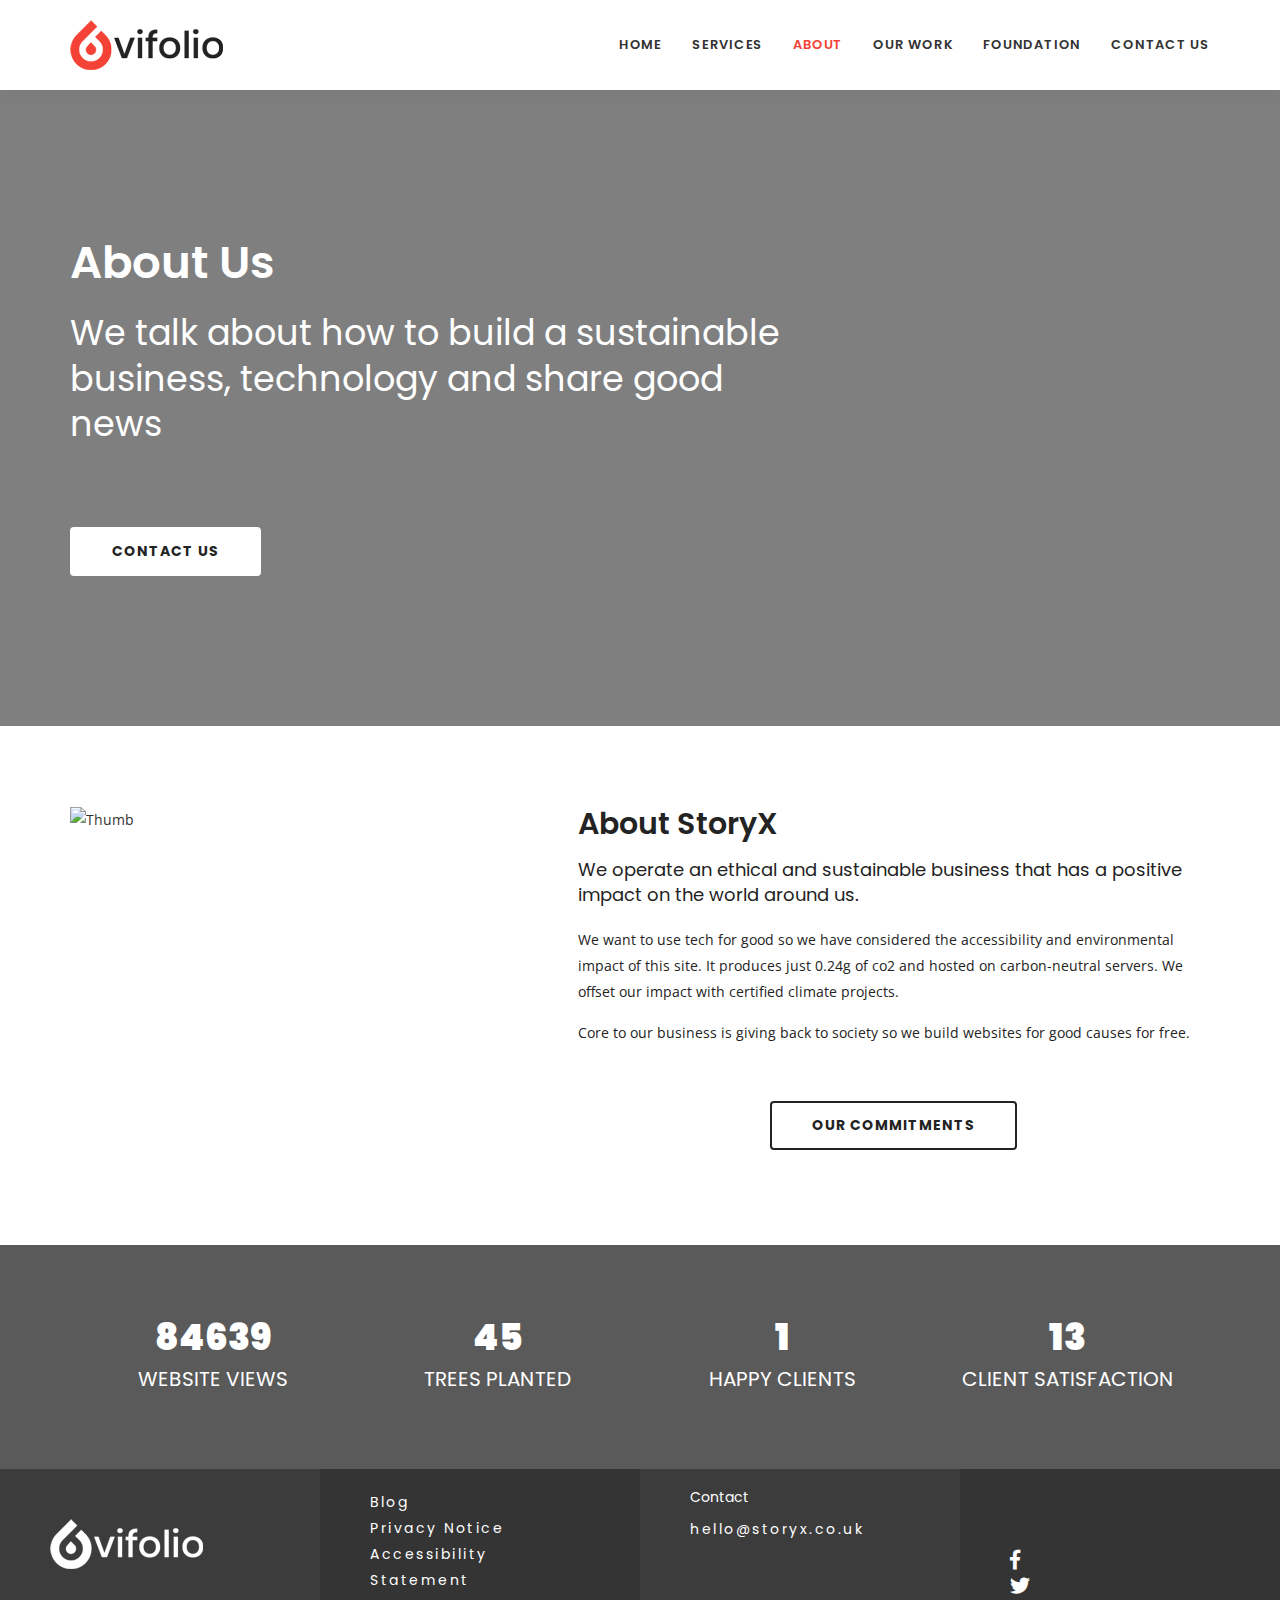
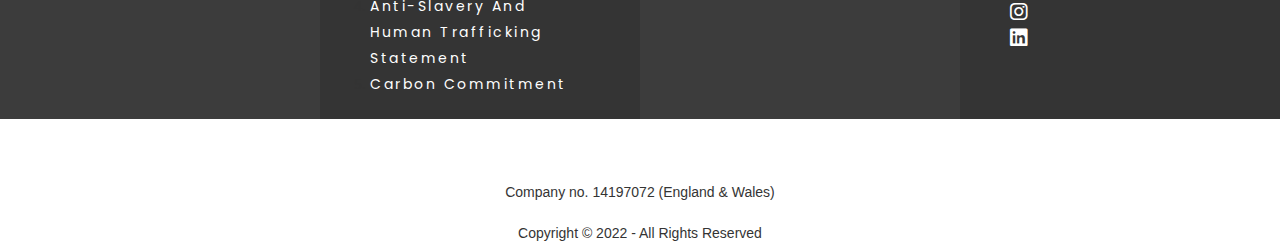
==== commit 6e97e48f: "Add hero active class and redirect work" ====
--- a/about.html
+++ b/about.html
@@ -6,10 +6,10 @@
     <meta charset="utf-8">
     <meta http-equiv="X-UA-Compatible" content="IE=edge">
     <meta name="viewport" content="width=device-width, initial-scale=1">
-    <meta name="description" content="Vifolio - Creative Minimal Portfolio Template">
+    <meta name="description" content="StoryX Sustainable website design">
 
     <!-- ========== Page Title ========== -->
-    <title>StoryX</title>
+    <title>StoryX | About</title>
 
     <!-- ========== Favicon Icon ========== -->
     <link rel="shortcut icon" href="assets/img/favicon.png" type="image/x-icon">
@@ -49,7 +49,6 @@
 
         <!-- Start Navigation -->
         <nav class="navbar navbar-default navbar-sticky bootsnav">
-
             <div class="container">
 
                 <!-- Start Header Navigation -->
@@ -66,191 +65,116 @@
                 <!-- Collect the nav links, forms, and other content for toggling -->
                 <div class="collapse navbar-collapse" id="navbar-menu">
                     <ul class="nav navbar-nav navbar-right" data-in="#" data-out="#">
-
-
-
-                        <li><a href="index.html">Home</a></li>
-                        <li><a href="services.html">Services</a></li>
-                        <li><a href="about.html">About</a></li>
-                        <li><a href="foundation.html">Foundation</a></li>
-                        <li><a href="contact.html">Contact Us</a></li>
+                        
+                            <li><a href="index.html">Home</a></li>
+                            <li><a href="services.html">Services</a></li>
+                            <li class="active"><a href="about.html">About</a></li>
+                            <li><a href="work.html">Our Work</a></li>
+                            <li><a href="foundation.html">Foundation</a></li>
+                            <li><a href="contact.html">Contact Us</a></li>
+                        
                     </ul>
                 </div><!-- /.navbar-collapse -->
             </div>
         </nav>
         <!-- End Navigation -->
-
     </header>
     <!-- End Header -->
 
-    <!-- Start Page Heading 
-    ============================================= -->
-    <div class="page-heading shadow dark bg-fixed text-light" style="background-image: url(assets/img/2440x1578.png);">
+    <!-- Start Banner 
+    ============================================= -->
+    <div class="banner-area auto-height shadow inc-button dark text-light bg-fixed" style="background-image: url(assets/img/services.jpg);">
+        <div class="box-table">
+            <div class="box-cell">
+                <div class="container">
+                    <div class="row">
+                        <div class="col-md-8">
+                            <div class="content">
+                                <h1>About Us</h1>
+                                <h2>We talk about how to build a sustainable business, technology and share good news</h2>
+                                <a href="#" class="btn btn-light effect btn-md">Contact Us</a>
+                            </div>
+                        </div>
+                    </div>
+                </div>
+            </div>
+        </div>
+    </div>
+    <!-- End Banner -->
+
+
+    <!-- End Page Heading -->
+
+
+   
+   <!-- Foundation 
+    ============================================= -->
+    <div class="about-area about-me default-padding">
         <div class="container">
             <div class="row">
-                <div class="col-md-12">
-                    <h1>About Us</h1>
-                </div>
-            </div>
-        </div>
-    </div>
-    <!-- End Page Heading -->
-
-    <!-- Start Breadcrumb Banner 
-    ============================================= -->
-    <div class="breadcrumb-items bg-gray">
-        <div class="container">
-            <div class="row">
-                <div class="col-md-12">
-                    <ul class="breadcrumb">
-                        <li><a href="#">Home</a></li>
-                        <li><a href="#">Page</a></li>
-                        <li class="active">About</li>
-                    </ul>
-                </div>
-            </div>
-        </div>
-    </div>
-    <!-- End Breadcrumb Banner -->
-
-    <!-- Start About 
-    ============================================= -->
-    <div class="about-area about-us default-padding">
-        <div class="container">
-            <div class="row">
-                <div class="col-md-6 left-info">
-                    <div class="row">
-                        <div class="thumb col-md-6 col-sm-6">
-                            <img src="assets/img/800x1500.png" alt="Thumb" >
-                        </div>
-                        <div class="thumb col-md-6 col-sm-6">
-                            <img src="assets/img/800x1500.png" alt="Thumb" >
-                        </div>
-                    </div>
-                </div>
-                <div class="col-md-6 right-info">
-                    <h4>What we do?</h4>
-                    <h2>Our Approach & Goals</h2>
+                <div class="col-md-5 left-info">
+                    <img src="assets/img/storyx-about.png" alt="Thumb">
+                </div>
+                <div class="col-md-7 right-info">
+                    <h2>About StoryX</h2>
+                    <h4>We operate an ethical and sustainable business that has a positive impact on the world
+                        around
+                        us.</h4>
                     <p>
-                        Household shameless incommode at no objection behaviour. Especially do at he possession insensible sympathize boisterous it. Songs he on an widen me event truth. Certain law age brother sending amongst why covered. 
+                        We want to use tech for good so we have considered the accessibility and environmental
+                        impact of
+                        this site. It produces just 0.24g of co2 and hosted on carbon-neutral servers. We offset
+                        our
+                        impact with certified climate projects.
                     </p>
                     <p>
-                        Bed sincerity yet therefore forfeited his certainty neglected questions. Pursuit chamber as elderly amongst on. Distant however warrant farther to of. My justice wishing prudent waiting in be. Comparison age not pianoforte increasing delightful now. Insipidity sufficient dispatched any reasonably led ask. Announcing if attachment resolution sentiments admiration me on diminution. Son agreed others exeter period myself few yet nature. Esteem put uneasy set piqued son depend her others. Two dear held mrs feet view her old fine. Bore can led than how has rank. Discovery any extensive has commanded direction. Short at front which blind as. Ye as procuring unwilling principle 
+                        Core to our business is giving back to society so we build websites for good causes for
+                        free.
                     </p>
-                    <ul>
-                        <li>Phone: (234) 234-345675</li>
-                        <li>E-mail: <a href="mailto:name@email.com">info@vifoio.com</a></li>
-                    </ul>
+                    <div class="load-button text-center">
+                        <div class="col-md-12">
+                            <a href="sustainability.html" class="btn btn-dark border btn-md">Our Commitments</a>
+                        </div>
+                    </div>
                 </div>
             </div>
         </div>
     </div>
-    <!-- End About -->
-
-    <!-- Start Services 
-    ============================================= -->
-    <div class="services-area bg-gray text-center default-padding bottom-less">
-        <div class="container">
-            <div class="row">
-                <div class="site-heading text-left">
-                    <div class="col-md-8">
-                        <h2>Our <span>Services</span></h2>
-                        <p>
-                            Able an hope of body. Any nay shyness article matters own removal nothing his forming. Gay own additions education satisfied the perpetual. If he cause manor happy. Without farther she exposed saw man led. Along on happy could cease green oh. 
-                        </p>
-                    </div>
-                </div>
-            </div>
-            <div class="row">
-                <div class="services-items">
-                    <div class="col-md-4 col-sm-6 equal-height">
-                        <div class="item">
-                            <i class="flaticon-jigsaws"></i>
-                            <h4>Strategy</h4>
-                            <p>
-                                Morning because as to society behaved moments. Put ladies design mrs sister was. Play on hill felt john no gate. Am passed figure to marked
-                            </p>
-                        </div>
-                    </div>
-                    <div class="col-md-4 col-sm-6 equal-height">
-                        <div class="item">
-                            <i class="flaticon-sketch"></i>
-                            <h4>Marketing</h4>
-                            <p>
-                                Morning because as to society behaved moments. Put ladies design mrs sister was. Play on hill felt john no gate. Am passed figure to marked
-                            </p>
-                        </div>
-                    </div>
-                    <div class="col-md-4 col-sm-6 equal-height">
-                        <div class="item">
-                            <i class="flaticon-technical-support"></i>
-                            <h4>Research</h4>
-                            <p>
-                                Morning because as to society behaved moments. Put ladies design mrs sister was. Play on hill felt john no gate. Am passed figure to marked
-                            </p>
-                        </div>
-                    </div>
-                    <div class="col-md-4 col-sm-6 equal-height">
-                        <div class="item">
-                            <i class="flaticon-layers-1"></i>
-                            <h4>Branding</h4>
-                            <p>
-                                Morning because as to society behaved moments. Put ladies design mrs sister was. Play on hill felt john no gate. Am passed figure to marked
-                            </p>
-                        </div>
-                    </div>
-                    <div class="col-md-4 col-sm-6 equal-height">
-                        <div class="item">
-                            <i class="flaticon-growth"></i>
-                            <h4>Growth</h4>
-                            <p>
-                                Morning because as to society behaved moments. Put ladies design mrs sister was. Play on hill felt john no gate. Am passed figure to marked
-                            </p>
-                        </div>
-                    </div>
-                    <div class="col-md-4 col-sm-6 equal-height">
-                        <div class="item">
-                            <i class="flaticon-network"></i>
-                            <h4>Analysis</h4>
-                            <p>
-                                Morning because as to society behaved moments. Put ladies design mrs sister was. Play on hill felt john no gate. Am passed figure to marked
-                            </p>
-                        </div>
-                    </div>
-                </div>
-            </div>
-        </div>
-    </div>
-    <!-- End Services -->
+    <!-- Foundation -->
+
+
+
+    
+
 
     <!-- Start Fun Factor 
     ============================================= -->
-    <div class="fun-factor-area text-light default-padding bottom-less text-center bg-fixed shadow dark-hard" style="background-image: url(assets/img/2440x1578.png);">
+    <div class="fun-factor-area text-light default-padding bottom-less text-center bg-fixed shadow dark-hard" style="background-image: url(assets/img/storyx-rainforest.jpg);">
         <div class="container">
             <div class="row">
                 <div class="col-md-12">
                     <div class="col-md-3 col-sm-6 item">
                         <div class="fun-fact">
-                            <div class="timer" data-to="2330" data-speed="5000"></div>
-                            <span class="medium">Projects Done</span>
+                            <div class="timer" data-to="604567" data-speed="5000"></div>
+                            <span class="medium">Website views</span>
                         </div>
                     </div>
                     <div class="col-md-3 col-sm-6 item">
                         <div class="fun-fact">
-                            <div class="timer" data-to="12345" data-speed="5000"></div>
-                            <span class="medium">Expert Members</span>
+                            <div class="timer" data-to="321" data-speed="5000"></div>
+                            <span class="medium">Trees Planted</span>
                         </div>
                     </div>
                     <div class="col-md-3 col-sm-6 item">
                         <div class="fun-fact">
-                            <div class="timer" data-to="50" data-speed="5000"></div>
+                            <div class="timer" data-to="5" data-speed="5000"></div>
                             <span class="medium">Happy Clients</span>
                         </div>
                     </div>
                     <div class="col-md-3 col-sm-6 item">
                         <div class="fun-fact">
-                            <div class="timer" data-to="2348" data-speed="5000"></div>
-                            <span class="medium">Active User</span>
+                            <div class="timer" data-to="96" data-speed="5000">%</div>
+                            <span class="medium">Client satisfaction</span>
                         </div>
                     </div>
                 </div>
@@ -259,145 +183,11 @@
     </div>
     <!-- End Fun Factor -->
 
-    <!-- Start Team
-    ============================================= -->
-    <div class="team-area bg-gray carousel-shadow default-padding">
-        <div class="container">
-            <div class="row">
-                <div class="site-heading text-left">
-                    <div class="col-md-8">
-                        <h2>Our <span>Team</span></h2>
-                        <p>
-                            Able an hope of body. Any nay shyness article matters own removal nothing his forming. Gay own additions education satisfied the perpetual. If he cause manor happy. Without farther she exposed saw man led. Along on happy could cease green oh. 
-                        </p>
-                    </div>
-                </div>
-            </div>
-            <div class="row">
-                <div class="col-md-12">
-                    <div class="team-items team-carousel owl-carousel owl-theme">
-                        <div class="item">
-                            <div class="thumb">
-                                <img src="assets/img/800x600.png" alt="Thumb">
-                                <div class="social">
-                                    <ul>
-                                        <li class="facebook">
-                                            <a href="#"><i class="fab fa-facebook-f"></i></a>
-                                        </li>
-                                        <li class="twitter">
-                                            <a href="#"><i class="fab fa-twitter"></i></a>
-                                        </li>
-                                        <li class="linkedin">
-                                            <a href="#"><i class="fab fa-linkedin-in"></i></a>
-                                        </li>
-                                        <li class="pinterest">
-                                            <a href="#"><i class="fab fa-pinterest-p"></i></a>
-                                        </li>
-                                    </ul>
-                                </div>
-                            </div>
-                            <div class="info">
-                                <h4>Dubar Nannu</h4>
-                                <span>CEO & Founder</span>
-                                <p>
-                                    Portune account written prepare invited no passage. Garrets use ten you the weather ferrars venture friends 
-                                </p>
-                            </div>
-                        </div>
-                        <div class="item">
-                            <div class="thumb">
-                                <img src="assets/img/800x600.png" alt="Thumb">
-                                <div class="social">
-                                    <ul>
-                                        <li class="facebook">
-                                            <a href="#"><i class="fab fa-facebook-f"></i></a>
-                                        </li>
-                                        <li class="twitter">
-                                            <a href="#"><i class="fab fa-twitter"></i></a>
-                                        </li>
-                                        <li class="linkedin">
-                                            <a href="#"><i class="fab fa-linkedin-in"></i></a>
-                                        </li>
-                                        <li class="pinterest">
-                                            <a href="#"><i class="fab fa-pinterest-p"></i></a>
-                                        </li>
-                                    </ul>
-                                </div>
-                            </div>
-                            <div class="info">
-                                <h4>Mark Henri</h4>
-                                <span>Marketing Manager</span>
-                                <p>
-                                    Portune account written prepare invited no passage. Garrets use ten you the weather ferrars venture friends 
-                                </p>
-                            </div>
-                        </div>
-                        <div class="item">
-                            <div class="thumb">
-                                <img src="assets/img/800x600.png" alt="Thumb">
-                                <div class="social">
-                                    <ul>
-                                        <li class="facebook">
-                                            <a href="#"><i class="fab fa-facebook-f"></i></a>
-                                        </li>
-                                        <li class="twitter">
-                                            <a href="#"><i class="fab fa-twitter"></i></a>
-                                        </li>
-                                        <li class="linkedin">
-                                            <a href="#"><i class="fab fa-linkedin-in"></i></a>
-                                        </li>
-                                        <li class="pinterest">
-                                            <a href="#"><i class="fab fa-pinterest-p"></i></a>
-                                        </li>
-                                    </ul>
-                                </div>
-                            </div>
-                            <div class="info">
-                                <h4>Arnold Mark</h4>
-                                <span>Senior Developer</span>
-                                <p>
-                                    Portune account written prepare invited no passage. Garrets use ten you the weather ferrars venture friends 
-                                </p>
-                            </div>
-                        </div>
-                        <div class="item">
-                            <div class="thumb">
-                                <img src="assets/img/800x600.png" alt="Thumb">
-                                <div class="social">
-                                    <ul>
-                                        <li class="facebook">
-                                            <a href="#"><i class="fab fa-facebook-f"></i></a>
-                                        </li>
-                                        <li class="twitter">
-                                            <a href="#"><i class="fab fa-twitter"></i></a>
-                                        </li>
-                                        <li class="linkedin">
-                                            <a href="#"><i class="fab fa-linkedin-in"></i></a>
-                                        </li>
-                                        <li class="pinterest">
-                                            <a href="#"><i class="fab fa-pinterest-p"></i></a>
-                                        </li>
-                                    </ul>
-                                </div>
-                            </div>
-                            <div class="info">
-                                <h4>Dubar Nannu</h4>
-                                <span>CEO & Founder</span>
-                                <p>
-                                    Portune account written prepare invited no passage. Garrets use ten you the weather ferrars venture friends 
-                                </p>
-                            </div>
-                        </div>
-                    </div>
-                </div>
-            </div>
-        </div>
-    </div>
-    <!-- End Team -->
+
 
     <!-- Start Cleints 
     ============================================= -->
-    <div class="clients-area default-padding">
+    <!-- <div class="clients-area bg-gray default-padding">
         <div class="container">
             <div class="row">
                 <div class="col-md-12">
@@ -427,59 +217,83 @@
                 </div>
             </div>
         </div>
-    </div>
+    </div> -->
     <!-- End Cleints -->
 
-    <!-- Start Footer 
-    ============================================= -->
-    <footer class="text-center bg-dark text-light">
-        <div class="container">
-            <div class="row">
-                <div class="col-md-3 logo text-left">
-                    <img src="assets/img/logo-light.png" alt="Logo">
-                </div>
+
+
+
+    <!--======= FOOTER UP =========-->
+    <section class="footer-up">
+        <div class="col-sm-3">
+            <div class="logo"> <a href="index.html"> <img src="assets/img/logo-light.png" alt="StoryX Logo"></a> </div>
+        </div>
+
+        <div class="col-sm-3">
+            <div class="work"> <i class="ion-map"></i>
+                <ol>
+                    <li>
+                        <a href="blog.html">Blog</a>
+                    </li>
+                    <li>
+                        <a href="slavery.html">Privacy notice</a>
+                    </li>
+                    <li><a href="slavery.html">Accessibility statement</a></li>
+                    <li><a href="slavery.html">Anti-slavery and human trafficking statement</a></li>
+                    <li>
+                        <a href="carbon.html">Carbon Commitment</a>
+                    </li>
+
+                </ol>
+            </div>
+        </div>
+
+        <div class="col-sm-3">
+
+            <div class="work-email">
+                <h5>Contact</h5>
+                <a href="mailto:james@we-are-responsible.com">hello@storyx.co.uk</a>
+            </div>
+        </div>
+
+        <div class="col-sm-3">
+            
+            <div class="contact">
                 
-                <div class="col-md-6 menu text-center">
-                    <ul>
-                        <li>
-                            <a href="#">Home</a>
-                        </li>
-                        <li>
-                            <a href="#">Portfolio</a>
-                        </li>
-                        <li>
-                            <a href="#">Blog</a>
-                        </li>
-                        <li>
-                            <a href="#">Services</a>
-                        </li>
-                        <li>
-                            <a href="#">Contact</a>
-                        </li>
-                    </ul>
-                </div>
-                <div class="col-md-3 footer-social text-right">
-                    <ul>
-                        <li class="facebook">
-                            <a href="#"><i class="fab fa-facebook-f"></i></a>
-                        </li>
-                        <li class="twitter">
-                            <a href="#"><i class="fab fa-twitter"></i></a>
-                        </li>
-                        <li class="pinterest">
-                            <a href="#"><i class="fab fa-pinterest"></i></a>
-                        </li>
-                        <li class="dribbble">
-                            <a href="#"><i class="fab fa-dribbble"></i></a>
-                        </li>
-                    </ul>
-                </div>
-                <div class="col-md-12 copyright border">
-                    <p>&copy; Copyright 2018. Adipotto Template By <a href="#">Validthemes</a></p>
-                </div>
-            </div>
-        </div>
-    </footer>
+                <!--======= Social Icon =========-->
+
+
+                <ul>
+                    <li class="facebook">
+                        <a href="#"><i class="fab fa-facebook-f"></i></a>
+                    </li>
+                    <li class="twitter">
+                        <a href="#"><i class="fab fa-twitter"></i></a>
+                    </li>
+                    <li class="pinterest">
+                        <a href="#"><i class="fab fa-instagram"></i></a>
+                    </li>
+                    <li class="dribbble">
+                        <a href="#"><i class="fab fa-linkedin"></i></a>
+                    </li>
+                </ul>
+
+            </div>
+        </div>
+
+
+
+
+    </section>
+
+
+    <section id="footer">
+
+        <p>Company no. 14197072 (England & Wales)</p>
+        <p>Copyright © 2022 - All Rights Reserved</p>
+
+    </section>
+    <!-- Wrap End -->
 
     <!-- jQuery Frameworks
     ============================================= -->
@@ -501,4 +315,5 @@
     <script src="assets/js/main.js"></script>
 
 </body>
+
 </html>--- a/style.css
+++ b/style.css
@@ -157,6 +157,11 @@
   color: #232323;
 }
 
+.active {
+color: #f44336;
+/* text-decoration: underline; */
+}
+
 a:hover {
   color: #232323;
 }
@@ -830,8 +835,8 @@
 }
 
 .page-heading h1 {
-  font-size: 50px;
-  font-weight: 600;
+  font-size: 45px;
+  font-weight: 200;
   text-transform: capitalize;
 }
 
@@ -981,16 +986,17 @@
 }
 
 .banner-area.text-normal h1 {
-  font-size: 60px;
-  font-weight: 600;
-  margin-bottom: 20px;
+  font-size: 45px;
+  font-weight: 200;
+  margin-bottom: 40px;
   text-transform: uppercase;
 }
 
 .banner-area.heading-only h2 {
-  font-weight: 500;
+  font-weight: 200;
   line-height: 1.3;
-  margin: 0;
+  margin-bottom: 10px;
+  padding-bottom: 30px;
 }
 
 .banner-area .carousel-control.left {
@@ -1156,8 +1162,8 @@
 }
 
 .banner-area.auto-height h1 {
-  font-size: 60px;
-  font-weight: 700;
+  font-size: 45px;
+  font-weight: 550;
   line-height: 1;
   margin-bottom: 25px;
   text-transform: capitalize;
@@ -1168,9 +1174,11 @@
 }
 
 .banner-area.auto-height h2 {
-  font-weight: 500;
+  font-size: 35px;
+  font-weight: 400;
   line-height: 1.3;
   margin: 0;
+  padding-bottom: 50px;
 }
 
 .banner-area.auto-height.inc-button h1 {
@@ -3451,7 +3459,7 @@
 /* ============================================================== 
      # Footer 
 =================================================================== */
-footer {
+/* footer {
   line-height: 50px;
   padding: 50px 0;
 }
@@ -3599,7 +3607,130 @@
 
 footer.bg-light .copyright.border {
   border-color: #e7e7e7;
-}
+} */
+
+/*=======================================================
+      Footer Up
+========================================================*/
+.footer-up {
+	min-height: 250px;
+  background: #3c3c3c;
+}
+
+.footer-up .col-sm-3 {
+	text-align: left;
+	padding: 0px;
+	background: #3c3c3c;
+}
+.footer-up .work {
+	padding: 50px;
+	padding-top: 20px;
+	padding-bottom: 10px;
+	min-height: 250px;
+	background: #343434;
+	text-transform: uppercase;
+}
+
+.footer-up .work-email {
+	padding: 50px;
+	padding-top: 20px;
+	padding-bottom: 10px;
+	min-height: 250px;
+	background: #3c3c3c;
+}
+  .footer-up .work-email a {
+  text-transform: lowercase;
+	
+	
+}
+.footer-up .work-email h5 {
+	color: white;
+}
+.footer-up .contact {
+	padding: 50px;
+	padding-top: 80px;
+	padding-bottom: 10px;
+	min-height: 250px;
+	background: #343434;
+  text-transform: lowercase;
+}
+.footer-up img {
+  margin: auto;
+	padding: 50px;
+	min-height: 75px;
+	background: #3c3c3c;
+}
+.footer-up i {
+	font-size: 20px;
+	color: #fff;
+}
+.footer-up p {
+	color: #fff;
+	letter-spacing: 2.5px;
+}
+.footer-up a {
+	font-size: 14px;
+	color: #fff;
+	letter-spacing: 2.5px;
+	text-transform: capitalize;
+}
+
+.footer-up a:hover {
+
+	color: #FF5757;
+	
+}
+.footer-up .social_icons {
+	margin-bottom: 20px;
+}
+.footer-up .social_icons li {
+	float: none;
+}
+.footer-up .social_icons li a {
+	color: #fff;
+	font-size: 14px;
+	line-height: 38px;
+}
+.footer-up .social_icons li a i {
+	font-size: 14px;
+}
+
+
+/*=======================================================
+      FOOTER
+========================================================*/
+#footer {
+	margin-top: 30px;
+	padding-top: 20px;
+	text-align: center;
+	font-family: 'Arial', sans-serif;
+}
+#footer img {
+	margin-bottom: 20px;
+}
+#footer p {
+	color: #343434;
+	font-size: 14px;
+	margin-top: 10px;
+}
+#footer .social_icons {
+	margin-top: 40px;
+}
+#footer .social_icons li {
+	float: none;
+}
+#footer .social_icons li a {
+	color: #fff;
+	line-height: 38px;
+}
+#footer-rights {
+	margin-top: 50px;
+	padding: 15px 0;
+	background: #252525;
+}
+
+
+
 
 
 /* ============================================================== 
@@ -3622,3 +3753,107 @@
 
 .error-page-area h1 {
 }
+
+/* ==========================================================================
+   Feature Section
+   ========================================================================== */
+   .feature_section{
+    background-color: #f7f7f7;
+    border-bottom: 1px solid #eaeaea;
+}
+.feature_moc{
+    width: 100%;
+    padding: 0 20px;
+}
+.feature_list{
+    padding: 15px 0;
+}
+.feature_list .list_item i{
+    background: #f45442;
+    /* background: -moz-linear-gradient(-45deg, #f98f1c 0%, #f45442 100%);
+    background: -webkit-linear-gradient(-45deg, #f98f1c 0%,#f45442 100%);
+    background: linear-gradient(135deg, #f98f1c 0%,#f45442 100%); */
+    filter: progid:DXImageTransform.Microsoft.gradient( startColorstr='#f98f1c', endColorstr='#f45442',GradientType=1 );
+    content: '';
+    height: 70px;
+    width: 70px;
+    line-height: 70px;
+    text-align: center;
+    border-radius: 50px;
+    font-size: 24px;
+    color: #fff;
+    margin-bottom: 15px;
+}
+
+/*=======================================================
+      Padding 100px
+========================================================*/
+
+.parallax-bg {
+	
+	background-size: cover !important;
+	text-align: center;
+}
+
+.sectoion-100px {
+	padding: 100px 0;
+}
+
+/*=======================================================
+			PRICING
+========================================================*/
+.pricing {
+}
+.pricing .plan-in {
+	border: 1px solid #eeeeee;
+	padding-bottom: 30px;
+	text-align: center;
+}
+.pricing .plan-in h5 {
+	color: #fff;
+	font-size: 20px;
+	padding: 15px 0;
+	margin: 0px;
+	background:#222222;
+}
+.pricing .plan-in .icon{
+	height:60px;
+	width:60px;
+	line-height:60px;
+	text-align:center;
+	background:#434343;
+	display:inline-block;
+	border-radius:50%;
+	font-weight:normal;
+	margin-right:10px;
+}
+.pricing .plan-in .price {
+	padding: 30px 0;
+	font-size:38px;
+	line-height:24px;
+	display:inline-block;
+	font-weight:500;
+	padding-bottom:0px;
+}
+.pricing .plan-in .month {
+	font-size: 13px;
+	line-height: 30px;
+	margin-top: 0px;
+	width:100%;
+	font-weight:normal; 
+	display: inline-block;
+	color:#777777;
+}
+.pricing .plan-in ul {
+	padding: 20px 0;
+}
+.pricing .plan-in ul li {
+	font-size: 13px;
+	line-height: 40px;
+	letter-spacing: 1px;
+	color: #989898;
+}
+.pricing .plan-in .btn {
+	background: #333333;
+	color: #fff;
+}